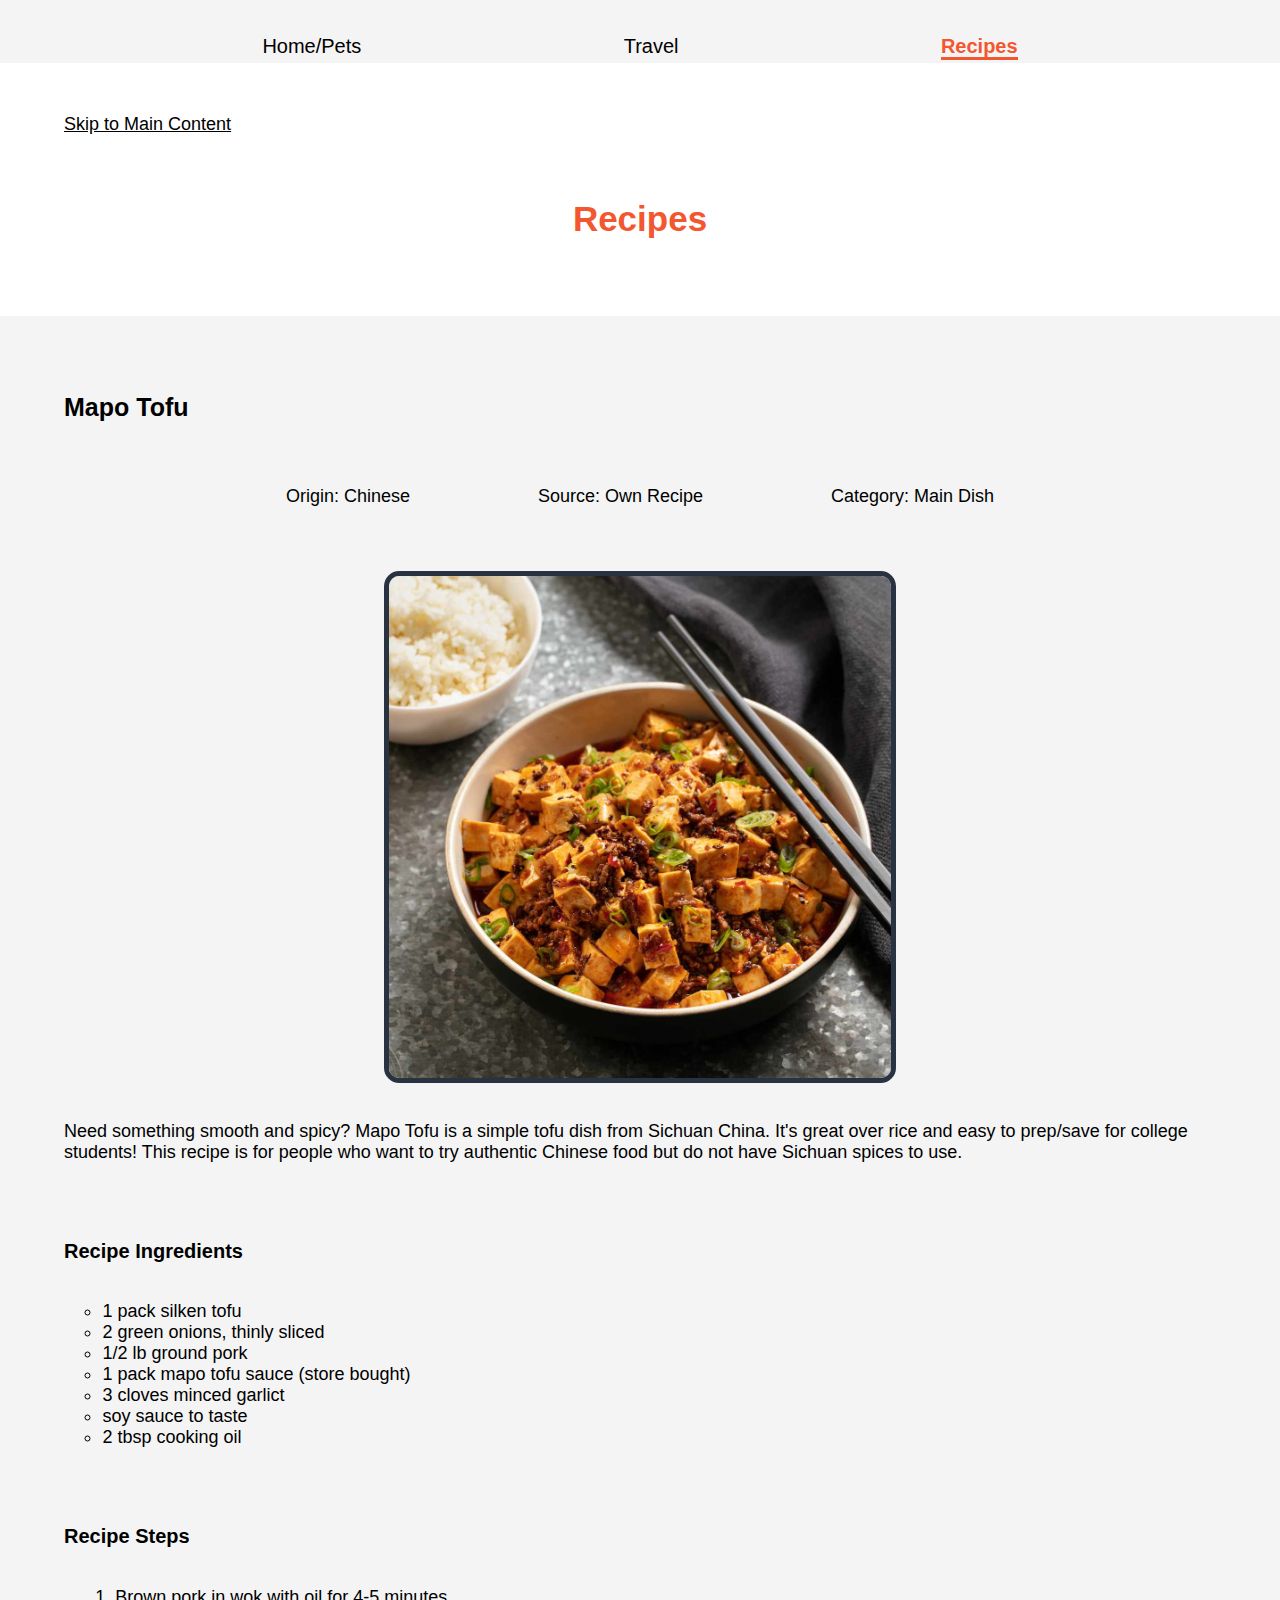
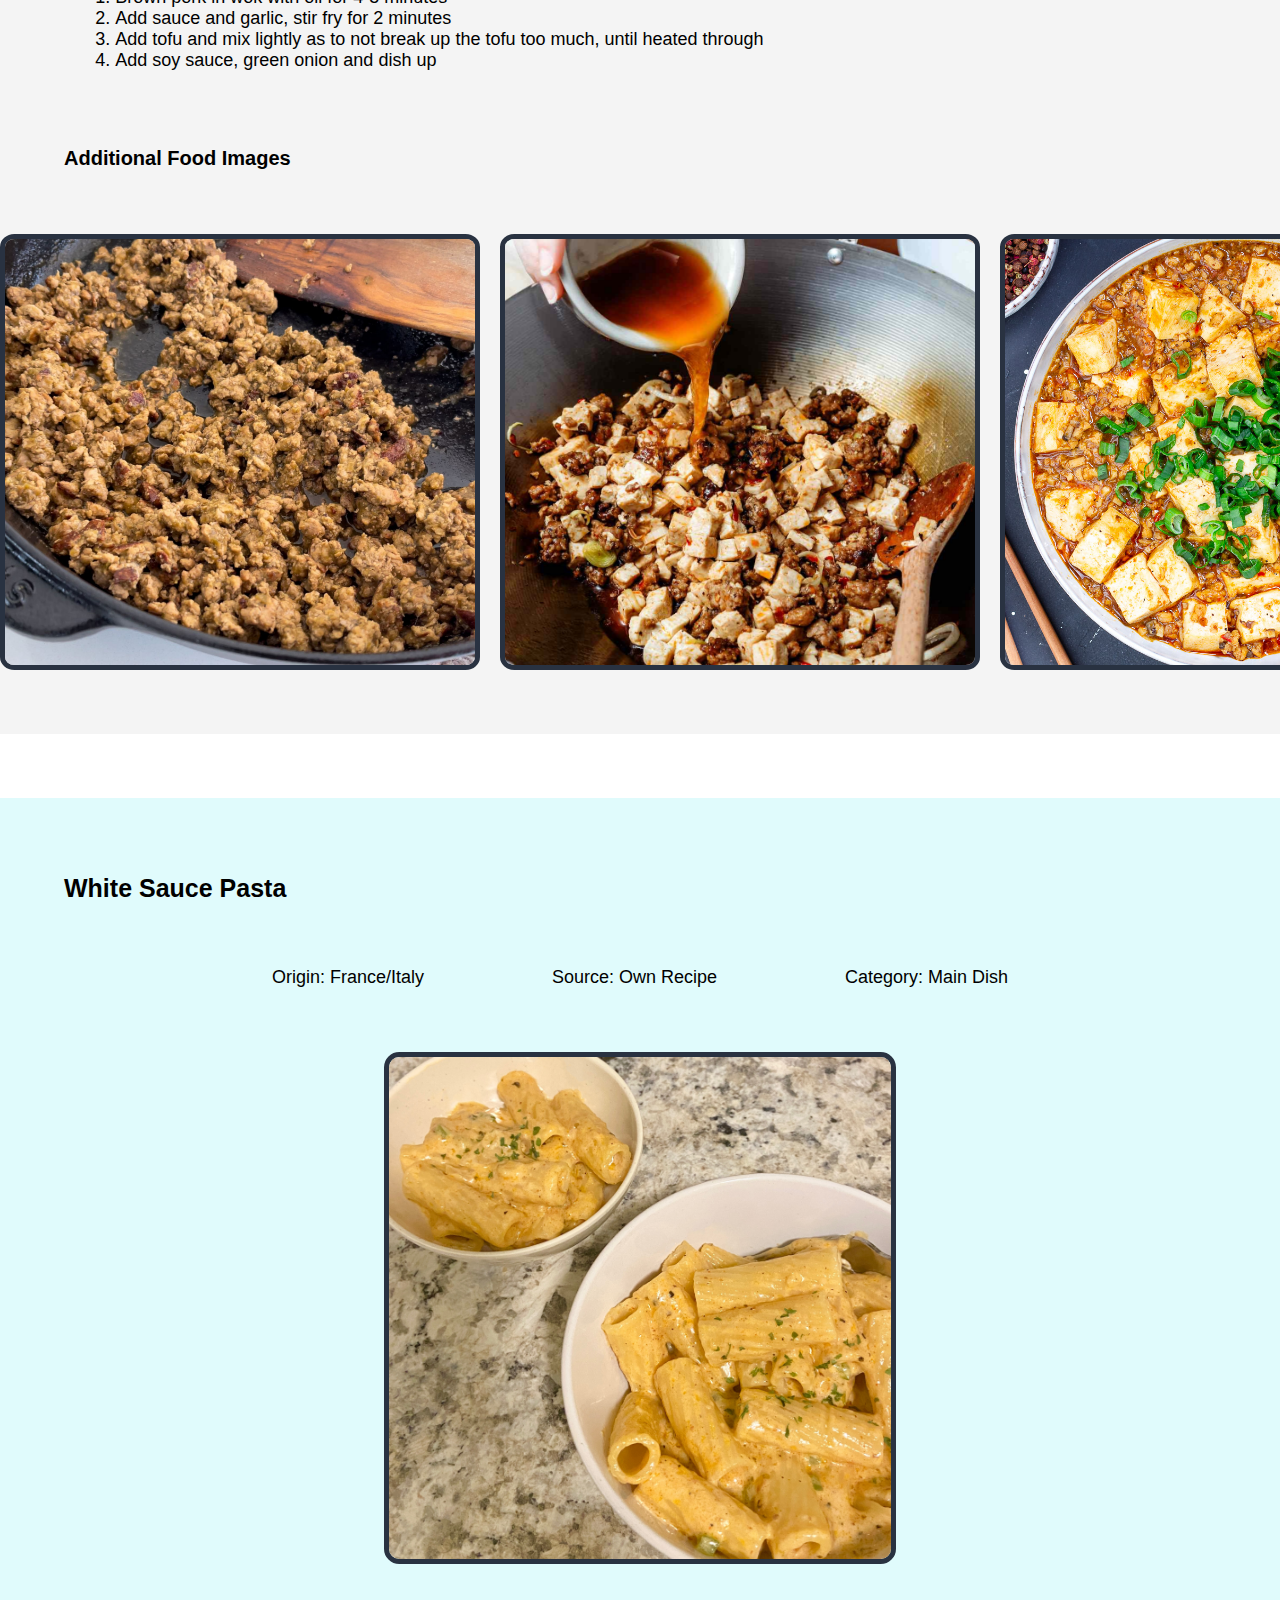
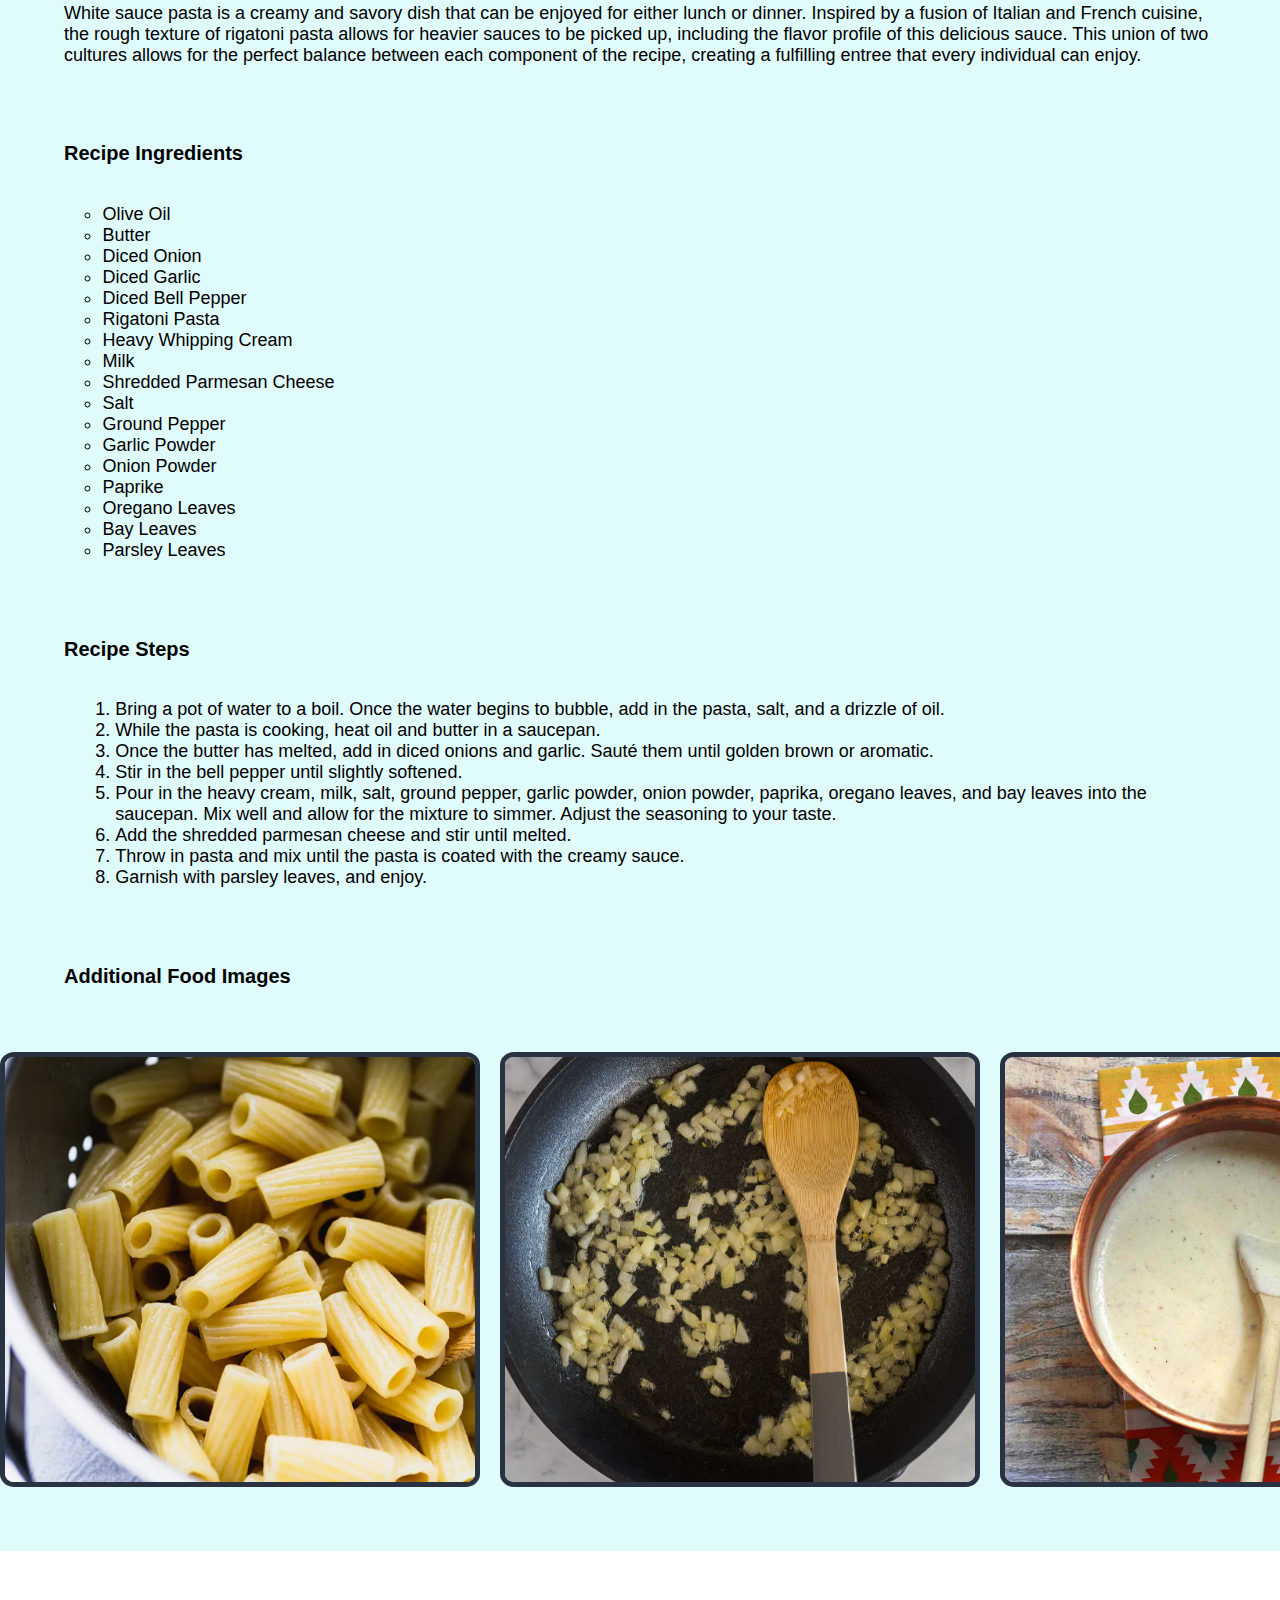
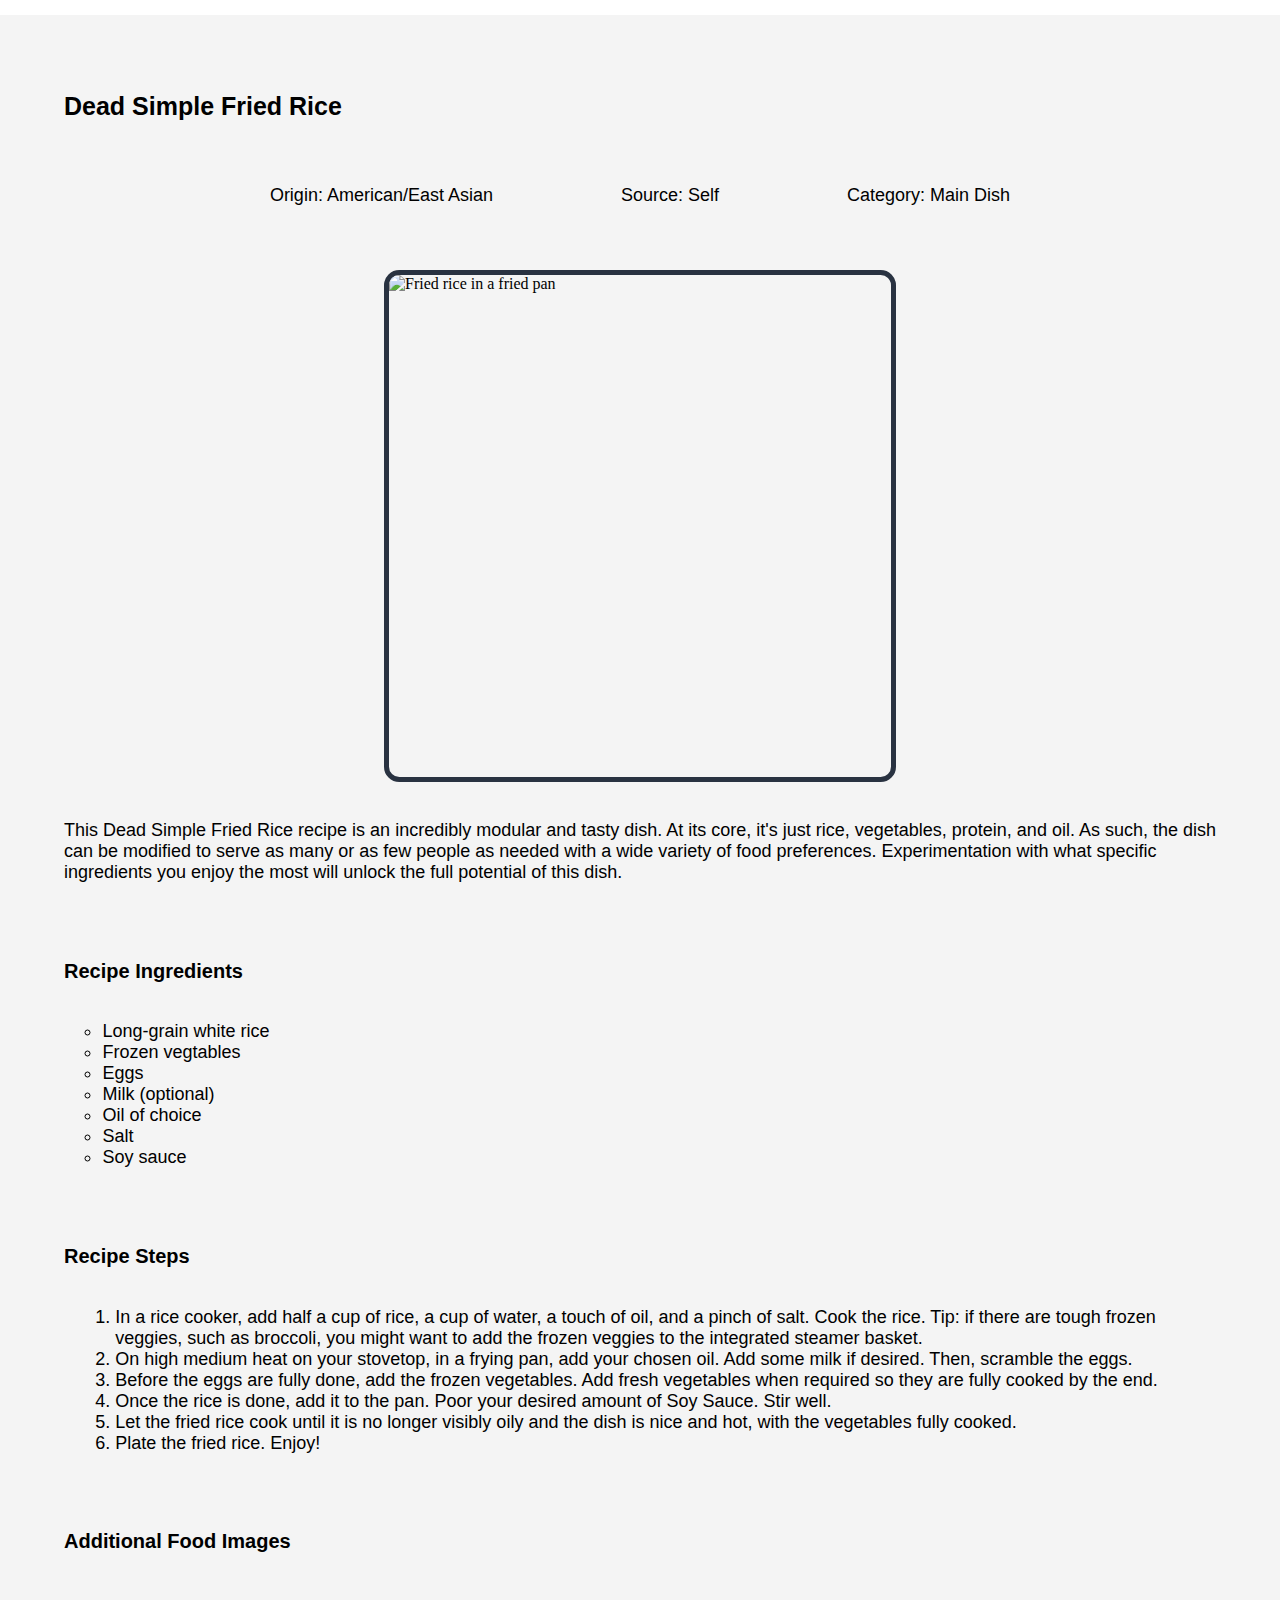
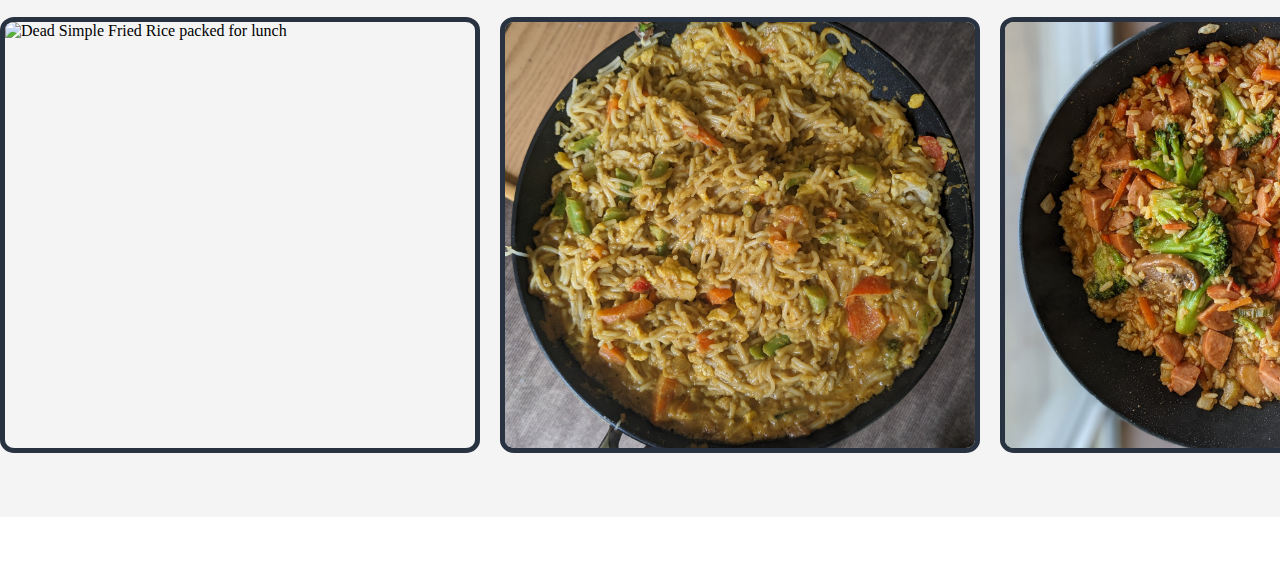
==== recipes.html @ ea7640ab "Add files via upload" ====
<!DOCTYPE html>
<html lang="en">
<head>
    <meta charset="UTF-8">
    <meta name="viewport" content="width=device-width, initial-scale=1.0">
    <link rel="stylesheet" type="text/css" href="css/reset.css">
    <link rel="stylesheet" type="text/css" href="css/style.css">
    <title>Recipes</title>
</head>

<body>
    <nav>
        <ul class="navigation">
            <li><a href="index.html">Home/Pets</a></li>
            <li><a href="travel.html">Travel</a></li>
            <li><a href="recipes.html" id="current">Recipes</a></li>
        </ul>
    </nav>

    <a href = "#main" id = "skip"> Skip to Main Content</a>

    <header>
        <h1>Recipes</h1> 
    </header>
    
    <main id = "main">
        <div class="greybackground">
            <h2>Mapo Tofu</h2>

            <div class="basicinfo">
                <span>Origin: Chinese</span>
                <span>Source: Own Recipe</span>
                <span>Category: Main Dish</span>
            </div>

            <img class="thumbnail" src="images/mapo_tofu.jpg" alt = "A bowl of rice next to a bowl of mapo tofu">
            <p>Need something smooth and spicy? Mapo Tofu is a simple tofu dish from Sichuan China. It's great over rice and easy to prep/save for college students! This recipe is for people who want to try authentic Chinese food but do not have Sichuan spices to use.</p>
            <h3>Recipe Ingredients</h3>
            <ul class="ingredientlists">
                <li>1 pack silken tofu</li>
                <li>2 green onions, thinly sliced</li>
                <li>1/2 lb ground pork</li>
                <li>1 pack mapo tofu sauce (store bought)</li>
                <li>3 cloves minced garlict</li>
                <li>soy sauce to taste</li>
                <li>2 tbsp cooking oil</li>
            </ul>

            <h3>Recipe Steps</h3> 
            <ol>
                <li>Brown pork in wok with oil for 4-5 minutes</li>
                <li>Add sauce and garlic, stir fry for 2 minutes</li>
                <li>Add tofu and mix lightly as to not break up the tofu too much, until heated through</li>
                <li>Add soy sauce, green onion and dish up</li>
            </ol>

            <h3>Additional Food Images</h3>
            <div class="foodgallery">
                <img src="images/ground_pork.jpeg" alt="Browning ground pork in wok">
                <img src="images/add_tofu.jpeg" alt="Adding tofu and sauce to the wok">
                <img src="images/finished_mapo_tofu.jpg" alt="Mapo tofu with green onion">
            </div>
            <!-- Karen Koo and Patrick Zhu -->
        </div>

        <div class="bluebackground">
            <h2>White Sauce Pasta</h2>

            <div class="basicinfo">
                <span>Origin: France/Italy</span>
                <span>Source: Own Recipe</span>
                <span>Category: Main Dish</span>
            </div>

            <img class="thumbnail" src="images/White_Sauce_Pasta.JPG" alt = "Two bowls of white sauce pasta">
            <p>White sauce pasta is a creamy and savory dish that can be enjoyed for either lunch or dinner. Inspired by a fusion of Italian and French cuisine, the rough texture of rigatoni pasta allows for heavier sauces to be picked up, including the flavor profile of this delicious sauce. This union of two cultures allows for the perfect balance between each component of the recipe, creating a fulfilling entree that every individual can enjoy.</p>
            <h3>Recipe Ingredients</h3>
            <ul class="ingredientlists">
                <li>Olive Oil</li>
                <li>Butter</li>
                <li>Diced Onion</li>
                <li>Diced Garlic</li>
                <li>Diced Bell Pepper</li>
                <li>Rigatoni Pasta</li>
                <li>Heavy Whipping Cream</li>
                <li>Milk</li>
                <li>Shredded Parmesan Cheese</li>
                <li>Salt</li>
                <li>Ground Pepper</li>
                <li>Garlic Powder</li>
                <li>Onion Powder</li>
                <li>Paprike</li>
                <li>Oregano Leaves</li>
                <li>Bay Leaves</li>
                <li>Parsley Leaves</li>
            </ul>

            <h3>Recipe Steps</h3> 
            <ol>
                <li>Bring a pot of water to a boil. Once the water begins to bubble, add in the pasta, salt, and a drizzle of oil.</li>
                <li>While the pasta is cooking, heat oil and butter in a saucepan.</li>
                <li>Once the butter has melted, add in diced onions and garlic. Sauté them until golden brown or aromatic.</li>
                <li>Stir in the bell pepper until slightly softened.</li>
                <li>Pour in the heavy cream, milk, salt, ground pepper, garlic powder, onion powder, paprika, oregano leaves, and bay leaves into the saucepan. Mix well and allow for the mixture to simmer. Adjust the seasoning to your taste.</li>
                <li>Add the shredded parmesan cheese and stir until melted.</li>
                <li>Throw in pasta and mix until the pasta is coated with the creamy sauce.</li>
                <li>Garnish with parsley leaves, and enjoy.</li>
            </ol>

            <h3>Additional Food Images</h3>
            <div class="foodgallery">
                <img src="images/BoiledRigatoniPasta.jpg" alt="Browning ground pork in wok">
                <img src="images/SauteedOnions.jpeg" alt="Sauteed Onions in a Pan">
                <img src="images/WhiteSauce.jpeg" alt="White Sauce in a Pan">
            </div>
            <!-- Lina Lin -->
        </div>

        <div class="greybackground">
            <h2>Dead Simple Fried Rice</h2>

            <div class="basicinfo">
                <span>Origin: American/East Asian</span>
                <span>Source: Self</span>
                <span>Category: Main Dish</span>
            </div>

            <img class="thumbnail" src="images/dead-simple-fried-rice-primary.jpg" alt = "Fried rice in a fried pan">
            <p>This Dead Simple Fried Rice recipe is an incredibly modular and tasty dish. At its core, it's just rice, vegetables, protein, and oil. As such, the dish can be modified to serve as many or as few people as needed with a wide variety of food preferences. Experimentation with what specific ingredients you enjoy the most will unlock the full potential of this dish.</p>
            <h3>Recipe Ingredients</h3>
            <ul class="ingredientlists">
                <li>Long-grain white rice</li>
                <li>Frozen vegtables</li>
                <li>Eggs</li>
                <li>Milk (optional)</li>
                <li>Oil of choice</li>
                <li>Salt</li>
                <li>Soy sauce</li>
            </ul>

            <h3>Recipe Steps</h3> 
            <ol>
                <li>In a rice cooker, add half a cup of rice, a cup of water, a touch of oil, and a pinch of salt. Cook the rice. Tip: if there are tough frozen veggies, such as broccoli, you might want to add the frozen veggies to the integrated steamer basket.</li>
                <li>On high medium heat on your stovetop, in a frying pan, add your chosen oil. Add some milk if desired. Then, scramble the eggs.</li>
                <li>Before the eggs are fully done, add the frozen vegetables. Add fresh vegetables when required so they are fully cooked by the end.</li>
                <li>Once the rice is done, add it to the pan. Poor your desired amount of Soy Sauce. Stir well.</li>
                <li>Let the fried rice cook until it is no longer visibly oily and the dish is nice and hot, with the vegetables fully cooked.</li>
                <li>Plate the fried rice. Enjoy!</li>
            </ol>

            <h3>Additional Food Images</h3>
            <div class="foodgallery">
                <img src="images/dead-simple-fried-rice-1.jpg" alt="Dead Simple Fried Rice packed for lunch">
                <img src="images/dead-simple-fried-rice-2.jpg" alt="Another photo of the Dead Simple Fried Rice in a frying pan">
                <img src="images/dead-simple-fried-rice-3.jpg" alt="An additional photo of the Dead Simple Fried Rice in a frying pan">
            </div>
            <!-- Tristan Goodell -->
        </div>
    </main>
</body>
</html>
---- css/style.css ----
.navigation {
    display: grid;
    grid-template-columns: auto auto auto;
    justify-content: space-evenly;
    text-align: center;
    padding-top: 35px;
    padding-bottom: 5px;
    font-size: 20px;
    font-family: Helvetica, Arial;
    background-color:#f4f4f4;
}

#current {
    font-weight: bold;
    color: #f25730;
    border-bottom: solid 3px #f25730;
}

h1 {
    color: #f25730;
    font-size: 35px;
    font-family: Helvetica, Arial;
    text-align: center;
    font-weight: bolder;
    padding: 5% 5% 1% 5%;
}

h2 {
    font-size: 25px;
    font-family: Helvetica, Arial;
    padding: 6% 5% 3% 5%;
    font-weight: bold;
}

h3 {
    font-size: 20px;
    font-family: Helvetica, Arial;
    padding: 6% 5% 3% 5%;
    font-weight: bold;
}

p {
    font-size: 18px;
    font-family: Helvetica, Arial;
    padding: 3% 5% 0 5%;
}

span {
    font-size: 18px;
    font-family: Helvetica, Arial;
    padding: 2% 5% 5% 5%;
}

.lists {
    list-style-type: circle;
    font-size: 18px;
    font-family: Helvetica, Arial;
    padding: 0 5% 5% 8%;
}

.ingredientlists {
    list-style-type: circle;
    font-size: 18px;
    font-family: Helvetica, Arial;
    padding: 0 5% 0 8%;
}

ol {
    list-style-type: decimal;
    font-size: 18px;
    font-family: Helvetica, Arial;
    padding: 0 5% 0 9%;
}

.basicinfo {
    display: flex;
    justify-content: center;
}

@keyframes carousal {
    0% {
      transform: translateX(0%);
    }
    100% {
      transform: translateX(-75%);
    }
}

.gallery img, .foodgallery img {
    flex: 0 0 25%;
    overflow: hidden;
    object-fit: cover;
    border: solid 5px #293241;
    border-radius: 3%;
}

.greybackground {
    background-color: #f4f4f4;
    margin: 5% 0;
}

.bluebackground {
    background-color: #e0fbfc;
    margin: 5% 0;
}

figcaption {
    font-size: 16px;
    font-family: Helvetica, Arial;
    padding: 3% 5% 5% 5%;
    text-align: center;
}

.gallery {
    display: flex;
    width: 150%;
    aspect-ratio: 100/23;
    gap: 20px;
    animation: carousal 10s linear infinite;
}

.foodgallery {
    display: flex;
    margin: 2% 0;
    width: 150%;
    aspect-ratio: 100/26;
    gap: 20px;
    animation: carousal 10s linear infinite;
    padding-bottom: 5%;
}

.thumbnail {
    display: block;
    margin: 0 auto;
    width: 40%;
    aspect-ratio: 1;
    object-fit: cover;
    border: solid 5px #293241;
    border-radius: 3%;
}

.travelgif {
    display: block;
    margin: 0 auto 3% auto;
    width: 40%;
    aspect-ratio: 1;
    object-fit: cover;
    border: solid 5px #293241;
    border-radius: 3%;
}


@media only screen and (max-width: 599px) {

    #skip {
        display: none;
    }

    .travelgallery {
        padding: 2% 5%;
        width: 80%;
        aspect-ratio: 1.1;
        margin: 0 auto;
        animation: none;
    }

    .travelgallery img {
        display: block;
        margin: 0 auto;
        width: 50%;
        aspect-ratio: 1;
        object-fit: cover;
        border: solid 5px #293241;
        border-radius: 3%;
    }
}

@media only screen and (min-width: 600px) {

    #skip {
        display: block;
        font-size: 18px;
        font-family: Helvetica, Arial;
        text-decoration: underline;
        padding: 4% 5% 0 5%;
    }

    .travelgallery {
        display: grid;
        grid-template-columns: repeat(2, 1fr);
        width: 80%;
        aspect-ratio: 1.1;
        margin: 0 auto;
        gap: 4%;
        padding-bottom: 4%;
    }

    .travelgallery img {
        margin: 0 auto;
        max-width: 100%;
        aspect-ratio: 1;
        object-fit: cover;
        border: solid 5px #293241;
        border-radius: 3%;
    }
}

@media (prefers-reduced-motion: reduce) {
    .travelgif {
        display: none;
    }
    .gallery {
        display: grid;
        grid-template-columns: repeat(2, 1fr);
        width: 80%;
        aspect-ratio: 1.1;
        margin: 0 auto;
        animation: none;
    }

    .foodgallery {
        display: grid;
        grid-template-columns: repeat(2, 1fr);
        width: 80%;
        aspect-ratio: 1.05;
        margin: 0 auto;
        animation: none;
        padding-bottom: 5%;
    }
      
    .gallery img, .foodgallery img {
        width: 100%;
        aspect-ratio: 1;
        border: solid 5px #293241;
        border-radius: 3%;
    }
}
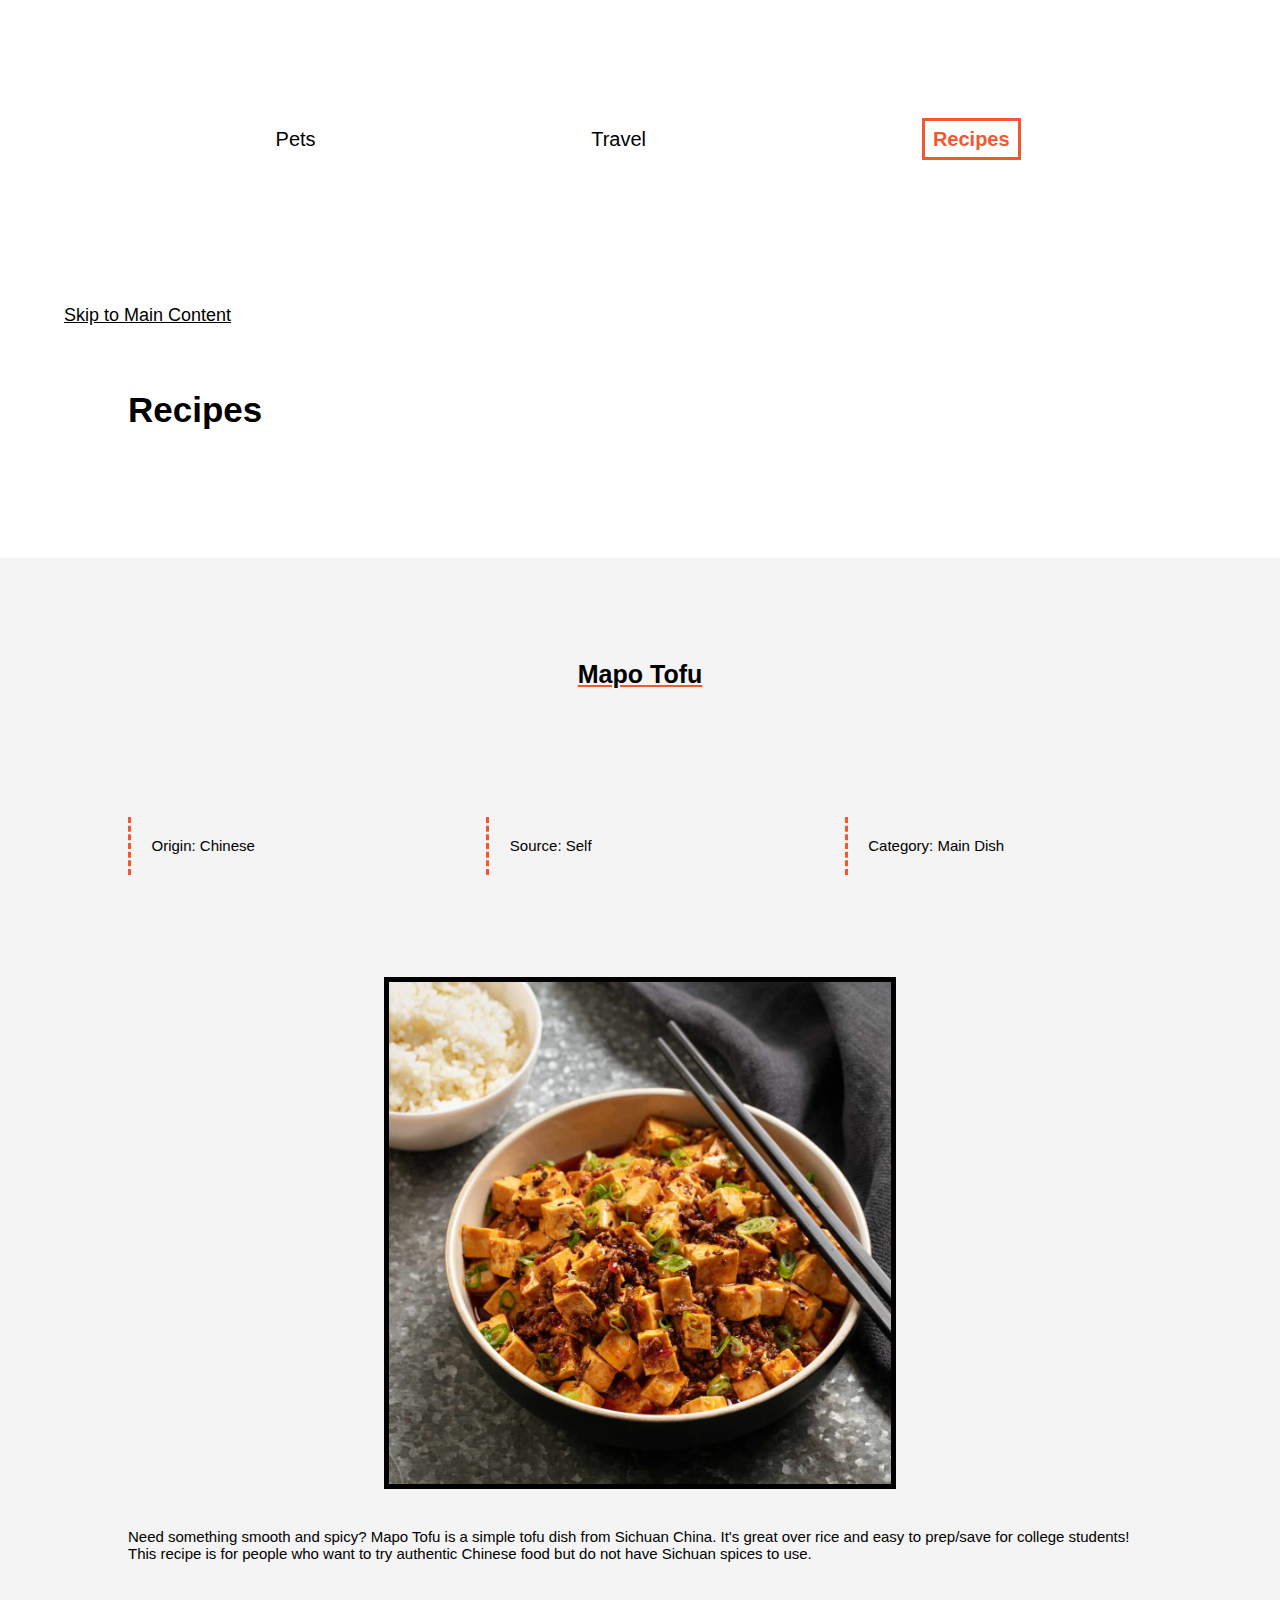
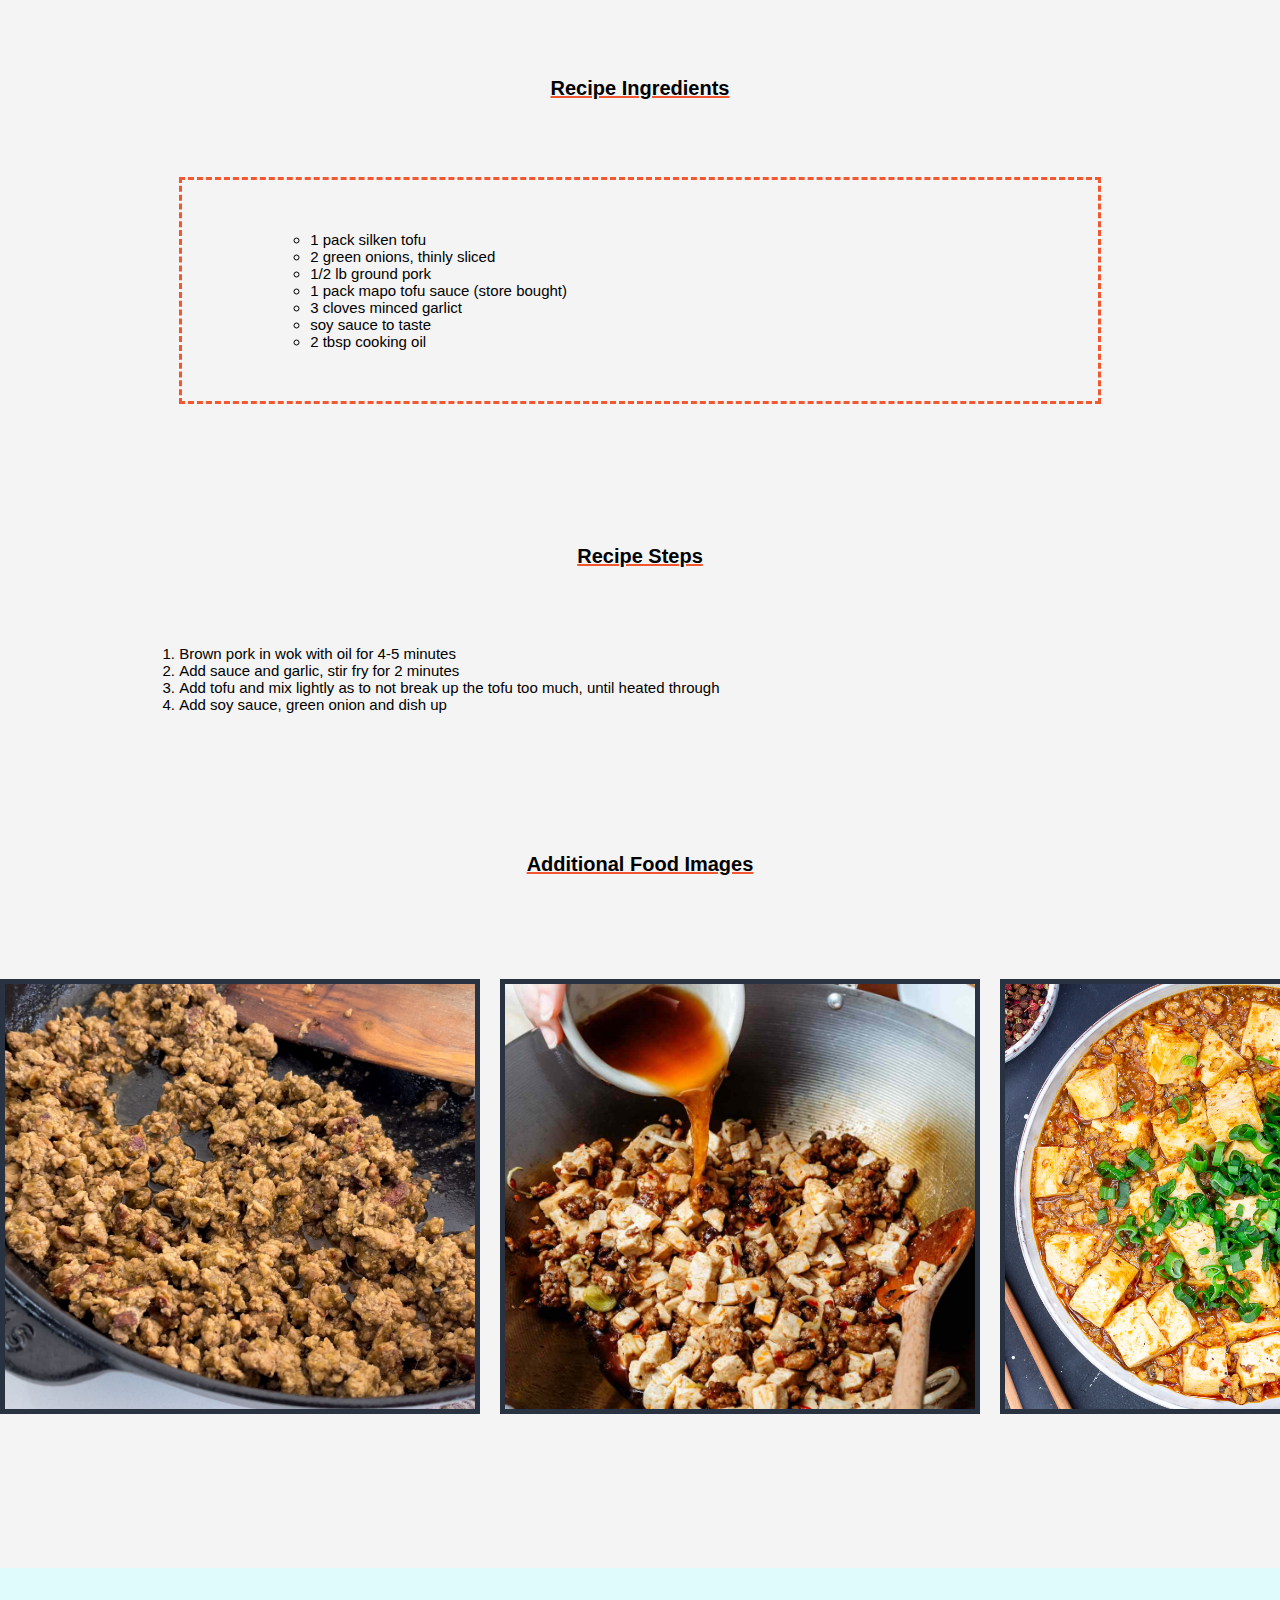
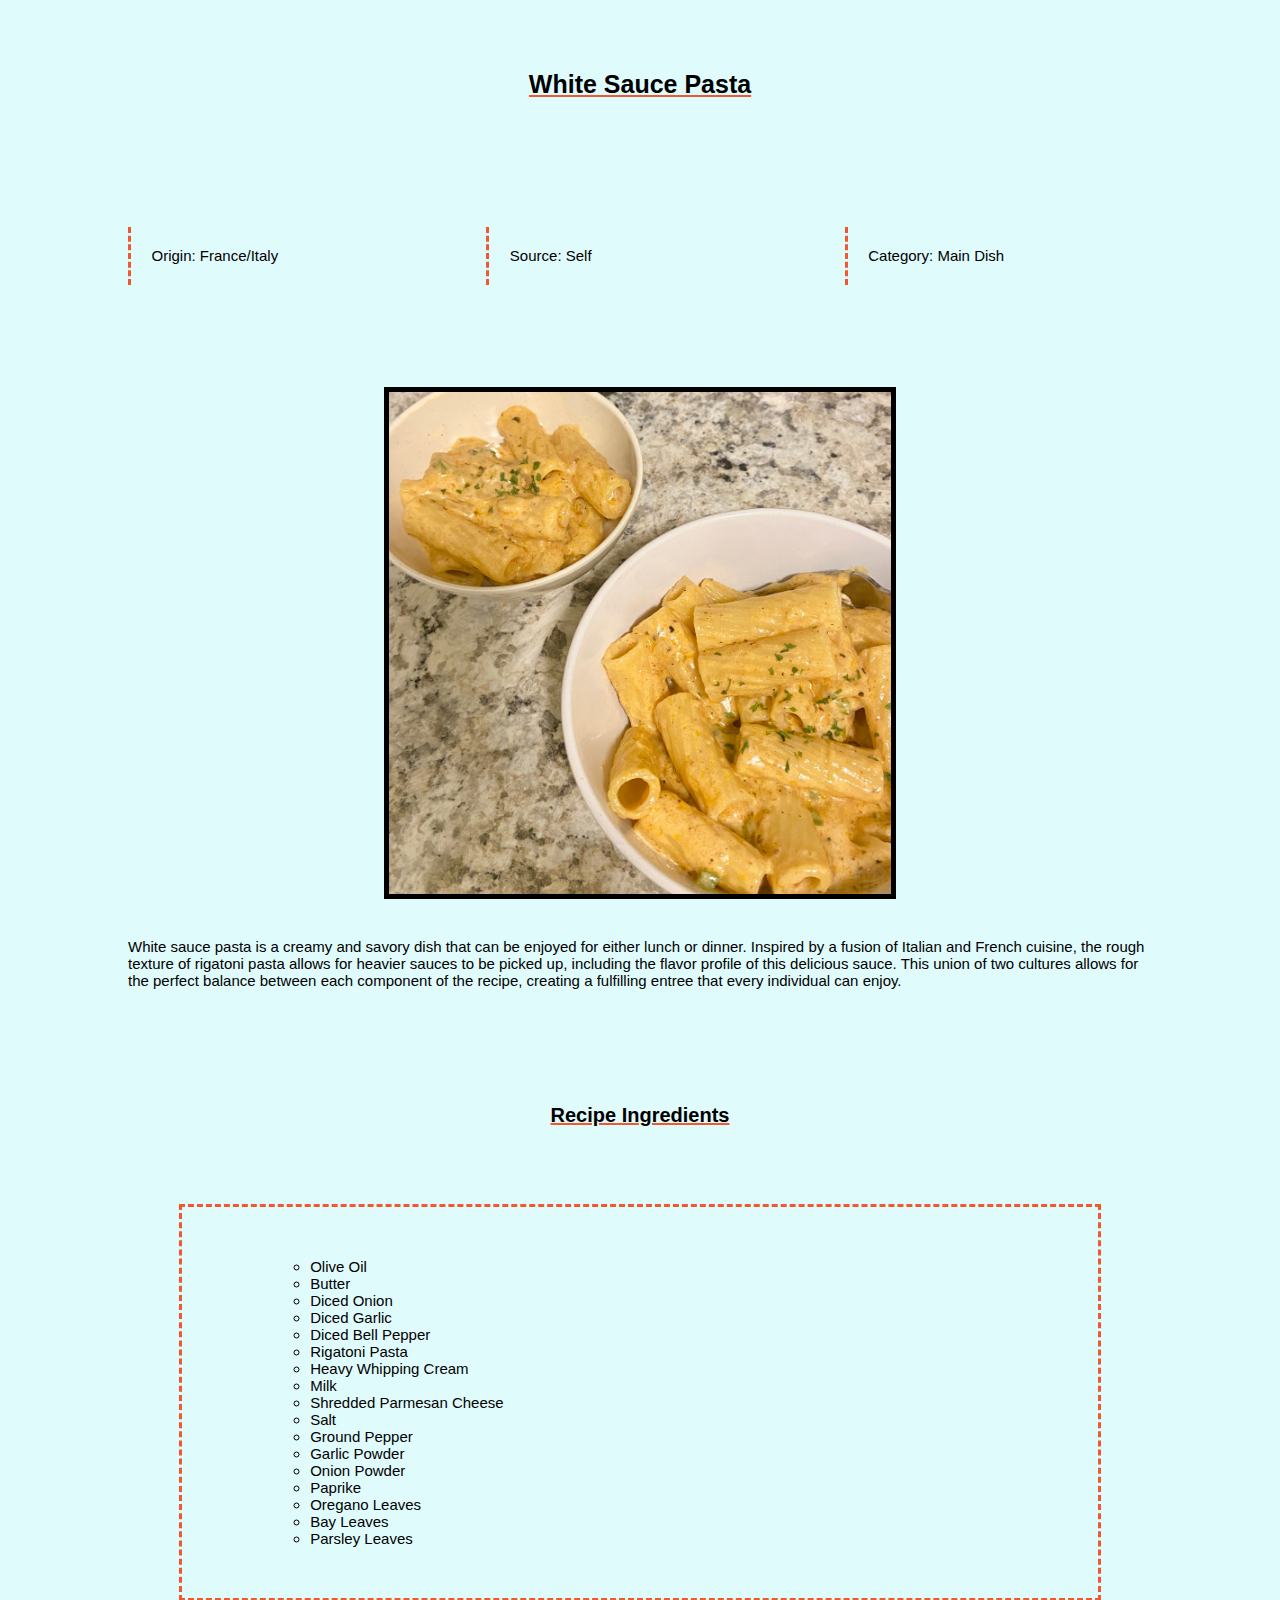
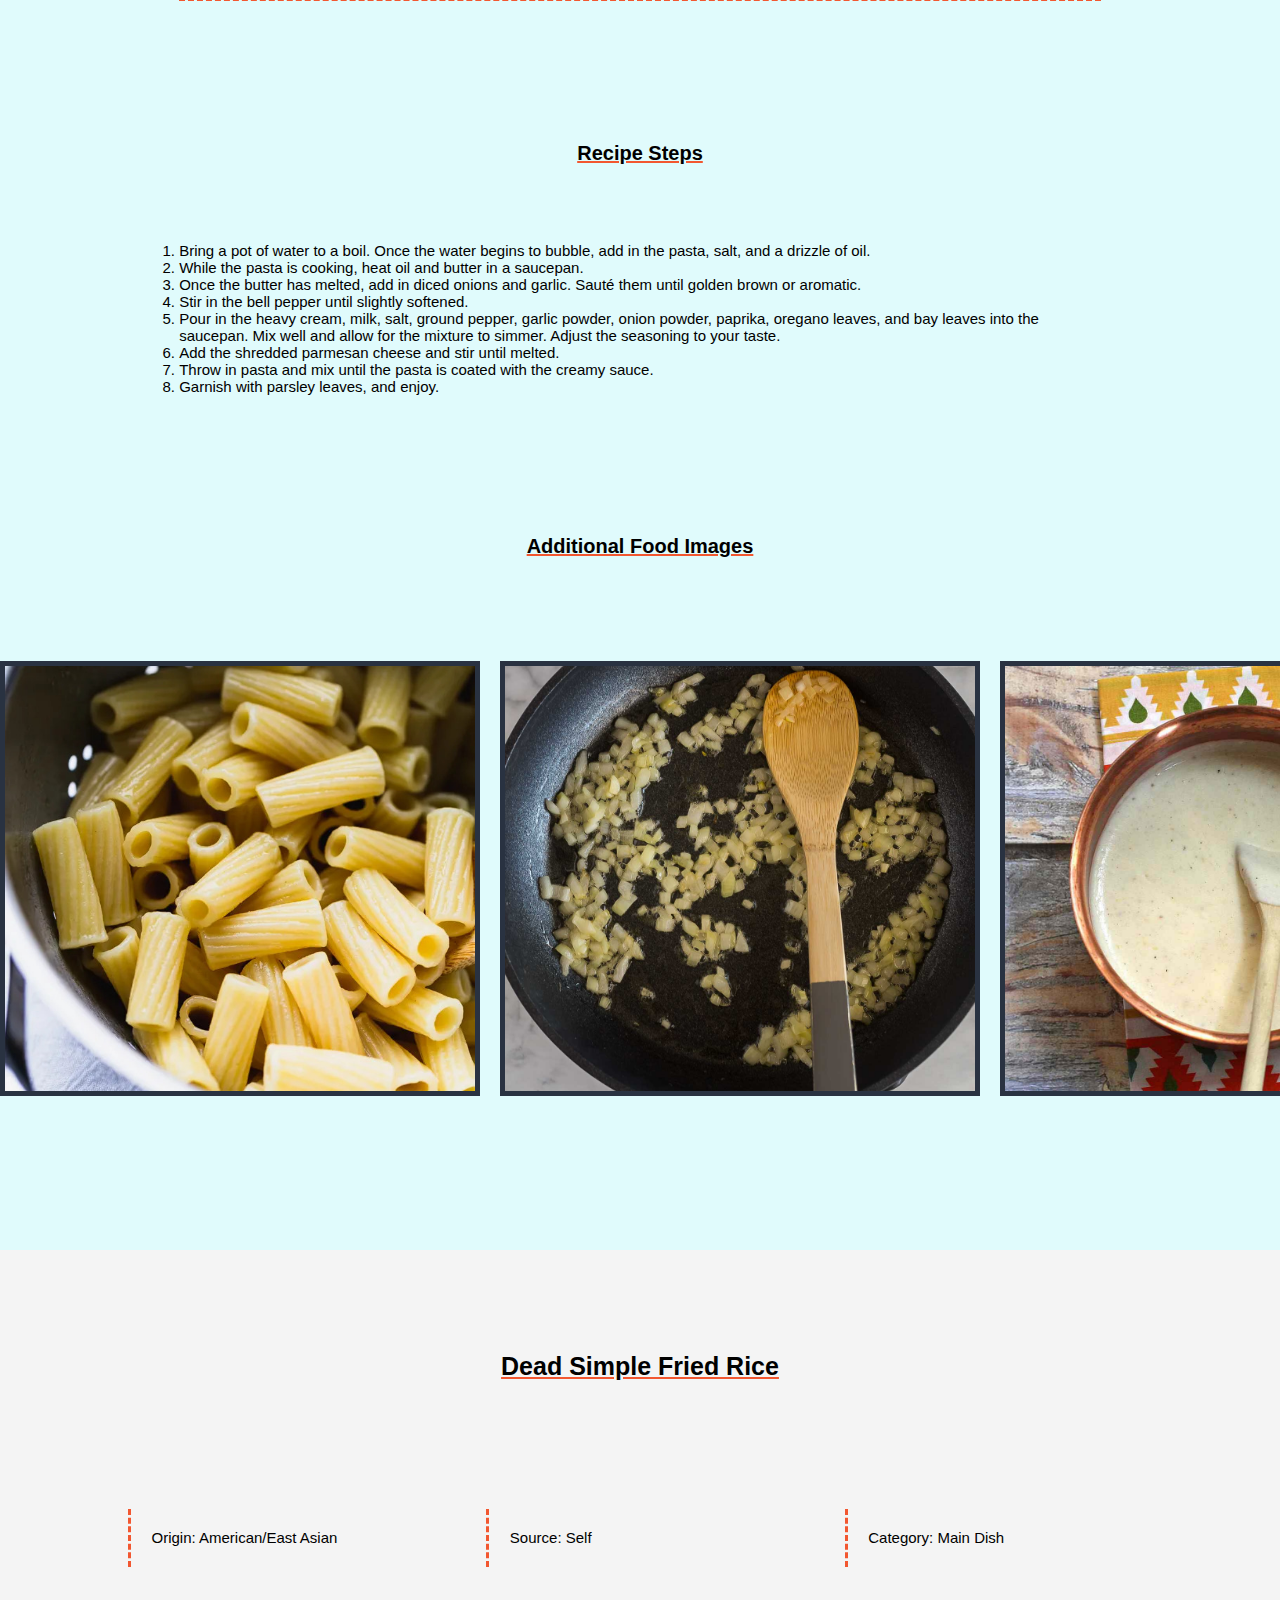
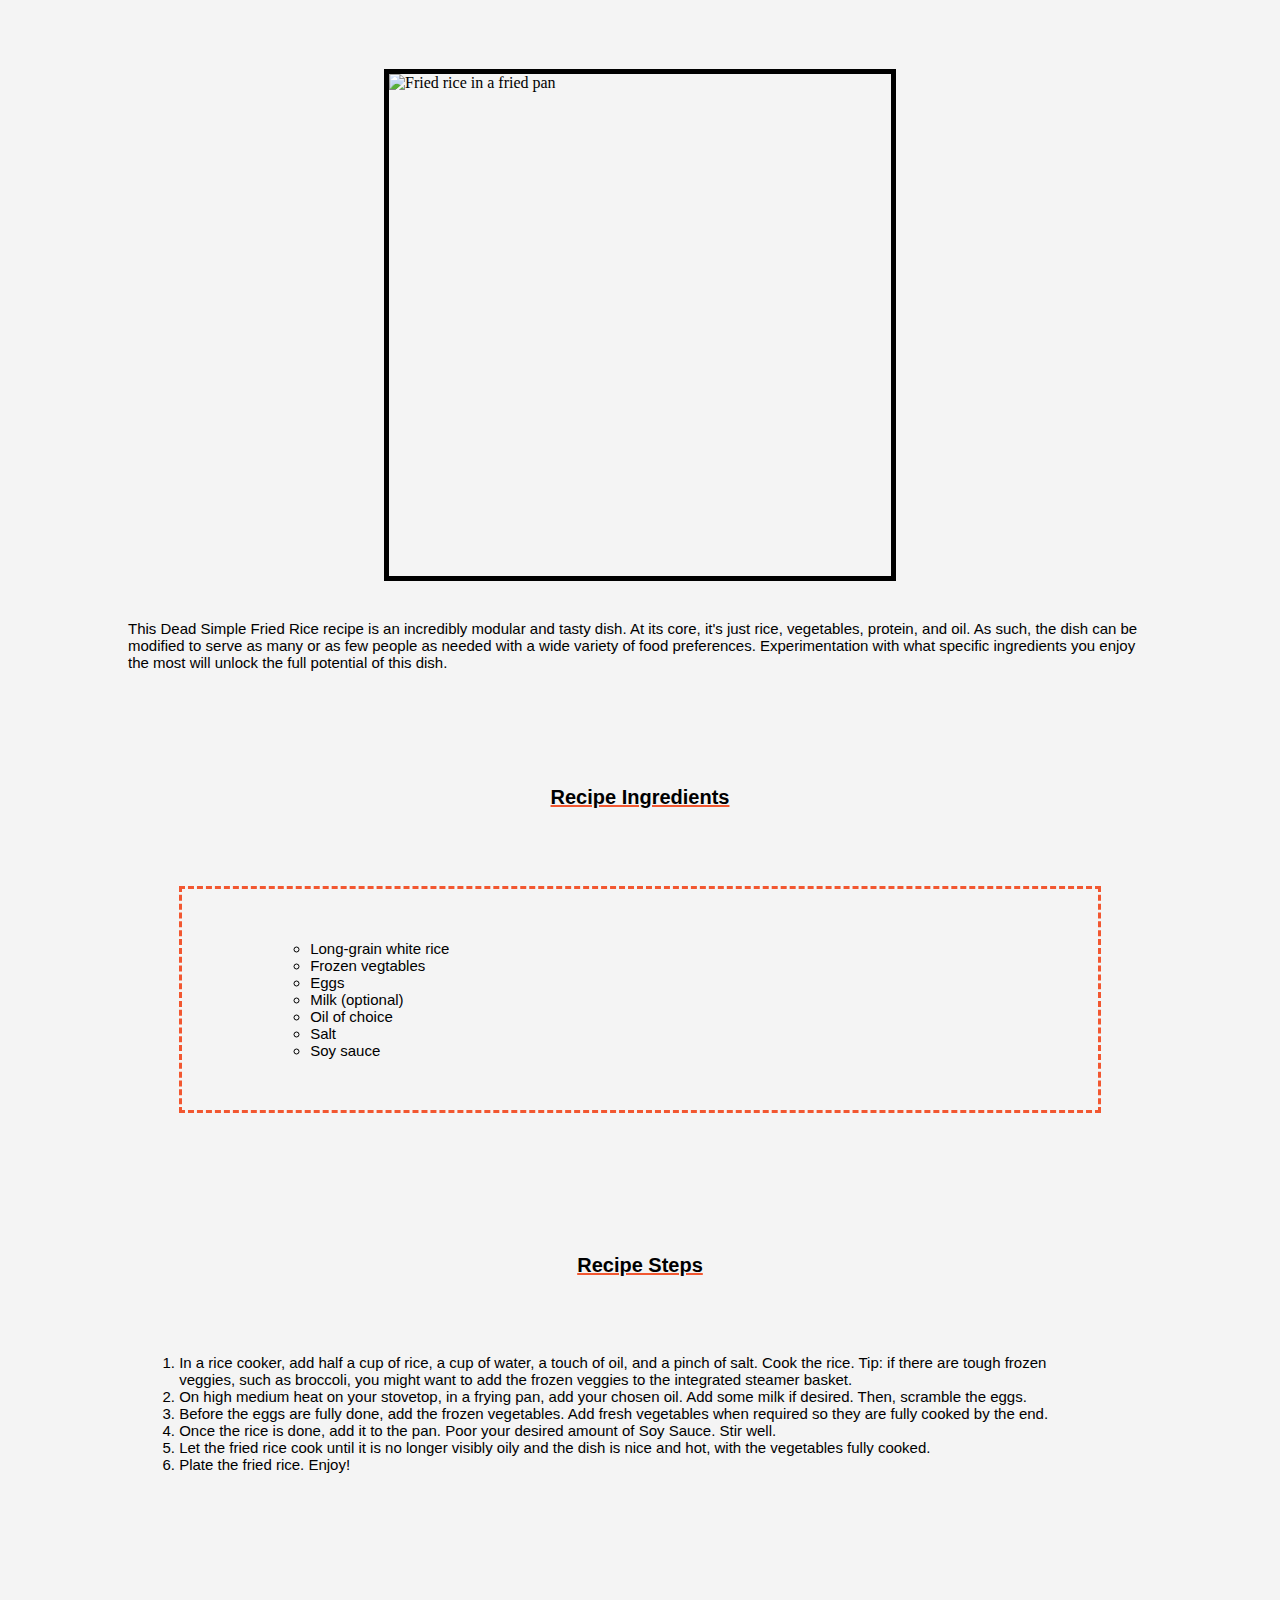
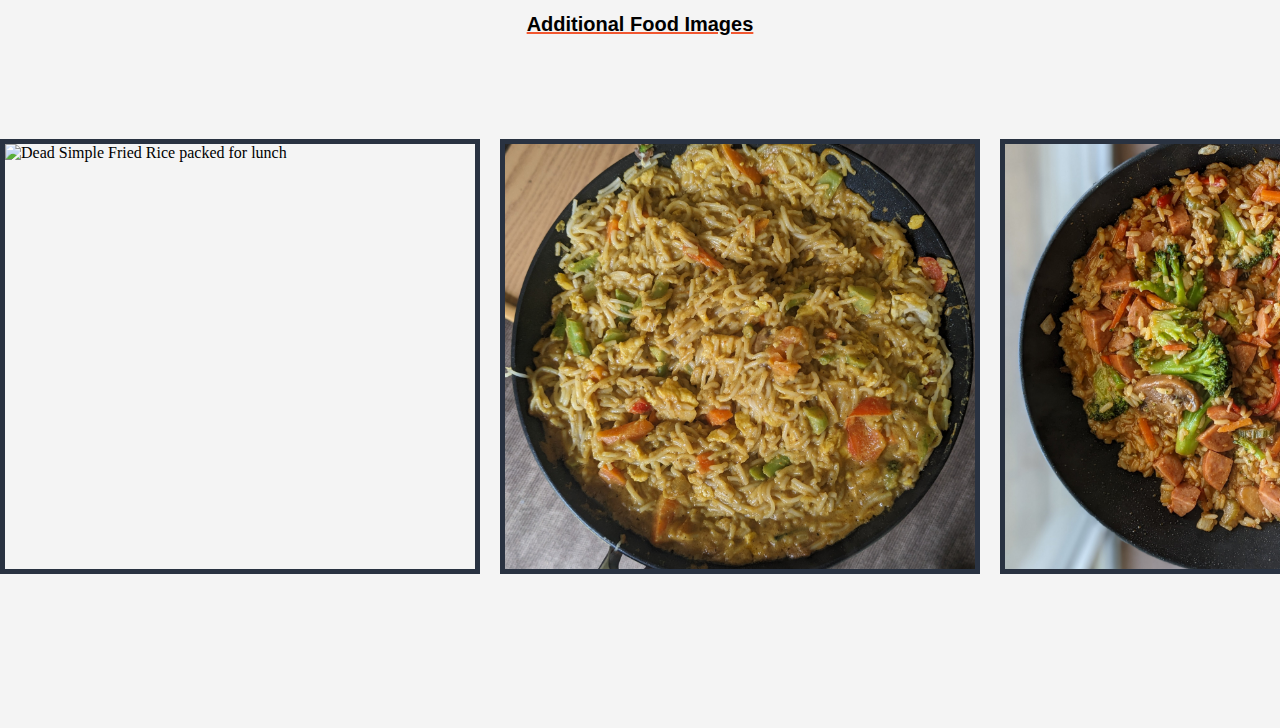
==== commit 4975841a: "Add files via upload" ====
--- a/recipes.html
+++ b/recipes.html
@@ -11,7 +11,7 @@
 <body>
     <nav>
         <ul class="navigation">
-            <li><a href="index.html">Home/Pets</a></li>
+            <li><a href="index.html">Pets</a></li>
             <li><a href="travel.html">Travel</a></li>
             <li><a href="recipes.html" id="current">Recipes</a></li>
         </ul>
@@ -29,7 +29,7 @@
 
             <div class="basicinfo">
                 <span>Origin: Chinese</span>
-                <span>Source: Own Recipe</span>
+                <span>Source: Self</span>
                 <span>Category: Main Dish</span>
             </div>
 
@@ -68,7 +68,7 @@
 
             <div class="basicinfo">
                 <span>Origin: France/Italy</span>
-                <span>Source: Own Recipe</span>
+                <span>Source: Self</span>
                 <span>Category: Main Dish</span>
             </div>
 
--- a/css/style.css
+++ b/css/style.css
@@ -3,79 +3,92 @@
     display: grid;
     grid-template-columns: auto auto auto;
     justify-content: space-evenly;
-    text-align: center;
-    padding-top: 35px;
-    padding-bottom: 5px;
+    padding-top: 10%;
+    padding-bottom: 8%;
     font-size: 20px;
     font-family: Helvetica, Arial;
-    background-color:#f4f4f4;
 }
 
 #current {
     font-weight: bold;
     color: #f25730;
-    border-bottom: solid 3px #f25730;
+    border: solid 3px #f25730;
+    padding: 8% 10%;
 }
 
 h1 {
-    color: #f25730;
+    color: black;
     font-size: 35px;
     font-family: Helvetica, Arial;
-    text-align: center;
     font-weight: bolder;
-    padding: 5% 5% 1% 5%;
+    padding: 5% 10% 10%;
 }
 
 h2 {
     font-size: 25px;
-    font-family: Helvetica, Arial;
-    padding: 6% 5% 3% 5%;
+    text-align: center;
+    font-family: Helvetica, Arial;
+    padding: 8%;
     font-weight: bold;
+    text-decoration: underline;
+    text-decoration-color: #f25730;
 }
 
 h3 {
     font-size: 20px;
-    font-family: Helvetica, Arial;
-    padding: 6% 5% 3% 5%;
+    text-align: center;
+    font-family: Helvetica, Arial;
+    padding: 6%;
     font-weight: bold;
+    text-decoration: underline;
+    text-decoration-color: #f25730;
 }
 
 p {
-    font-size: 18px;
-    font-family: Helvetica, Arial;
-    padding: 3% 5% 0 5%;
+    font-size: 15px;
+    font-family: Helvetica, Arial;
+    padding: 3% 10%;
+}
+
+.basicinfo {
+    display: flex;
+    padding: 2% 10% 8% 10%;
+    gap: 5%;
+    align-items: center;
+    justify-content: space-between;
 }
 
 span {
-    font-size: 18px;
-    font-family: Helvetica, Arial;
-    padding: 2% 5% 5% 5%;
+    flex: 1;
+    font-size: 15px;
+    font-family: Helvetica, Arial;
+    padding: 2%;
+    border-left: dashed 3px #f25730;
+    color: black;
 }
 
 .lists {
     list-style-type: circle;
-    font-size: 18px;
-    font-family: Helvetica, Arial;
-    padding: 0 5% 5% 8%;
-}
+    font-size: 15px;
+    font-family: Helvetica, Arial;
+    margin: 0 14% 5% 14%;
+    padding: 4% 4% 4% 10%;
+    border: dashed 3px #f25730;}
 
 .ingredientlists {
     list-style-type: circle;
-    font-size: 18px;
-    font-family: Helvetica, Arial;
-    padding: 0 5% 0 8%;
+    font-size: 15px;
+    font-family: Helvetica, Arial;
+    margin: 0 14% 5% 14%;
+    padding: 4% 4% 4% 10%;
+    border: dashed 3px #f25730;
 }
 
 ol {
     list-style-type: decimal;
-    font-size: 18px;
-    font-family: Helvetica, Arial;
-    padding: 0 5% 0 9%;
-}
-
-.basicinfo {
-    display: flex;
-    justify-content: center;
+    font-size: 15px;
+    font-family: Helvetica, Arial;
+    padding: 0 14% 5% 14%;
 }
 
 @keyframes carousal {
@@ -92,21 +105,20 @@
     overflow: hidden;
     object-fit: cover;
     border: solid 5px #293241;
-    border-radius: 3%;
 }
 
 .greybackground {
     background-color: #f4f4f4;
-    margin: 5% 0;
+    padding: 0 0 5% 0;
 }
 
 .bluebackground {
     background-color: #e0fbfc;
-    margin: 5% 0;
+    padding: 0 0 5% 0;
 }
 
 figcaption {
-    font-size: 16px;
+    font-size: 14px;
     font-family: Helvetica, Arial;
     padding: 3% 5% 5% 5%;
     text-align: center;
@@ -136,8 +148,7 @@
     width: 40%;
     aspect-ratio: 1;
     object-fit: cover;
-    border: solid 5px #293241;
-    border-radius: 3%;
+    border: solid 5px black;
 }
 
 .travelgif {
@@ -147,11 +158,10 @@
     aspect-ratio: 1;
     object-fit: cover;
     border: solid 5px #293241;
-    border-radius: 3%;
-}
-
-
-@media only screen and (max-width: 599px) {
+}
+
+
+@media only screen and (max-width: 600px) {
 
     #skip {
         display: none;
@@ -172,11 +182,10 @@
         aspect-ratio: 1;
         object-fit: cover;
         border: solid 5px #293241;
-        border-radius: 3%;
-    }
-}
-
-@media only screen and (min-width: 600px) {
+    }
+}
+
+@media only screen and (min-width: 601px) {
 
     #skip {
         display: block;
@@ -202,7 +211,6 @@
         aspect-ratio: 1;
         object-fit: cover;
         border: solid 5px #293241;
-        border-radius: 3%;
     }
 }
 
@@ -233,6 +241,5 @@
         width: 100%;
         aspect-ratio: 1;
         border: solid 5px #293241;
-        border-radius: 3%;
     }
 }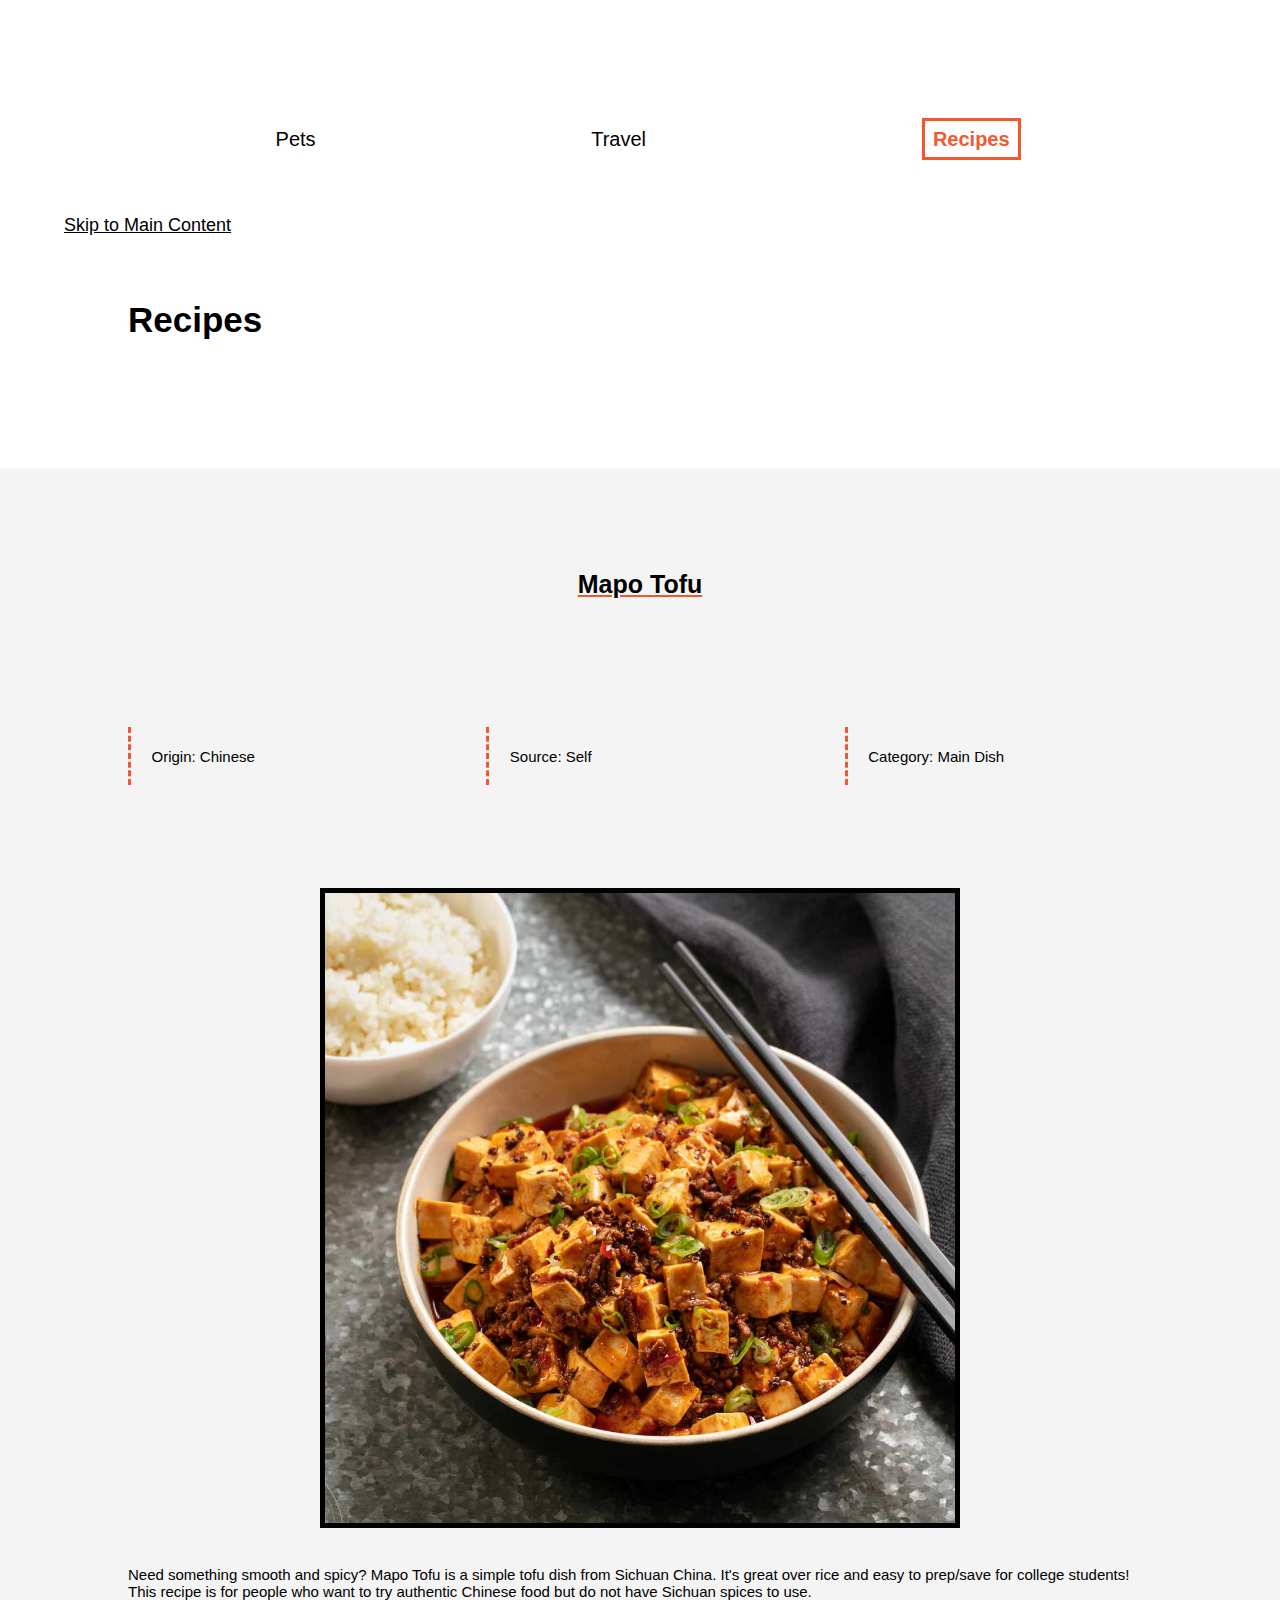
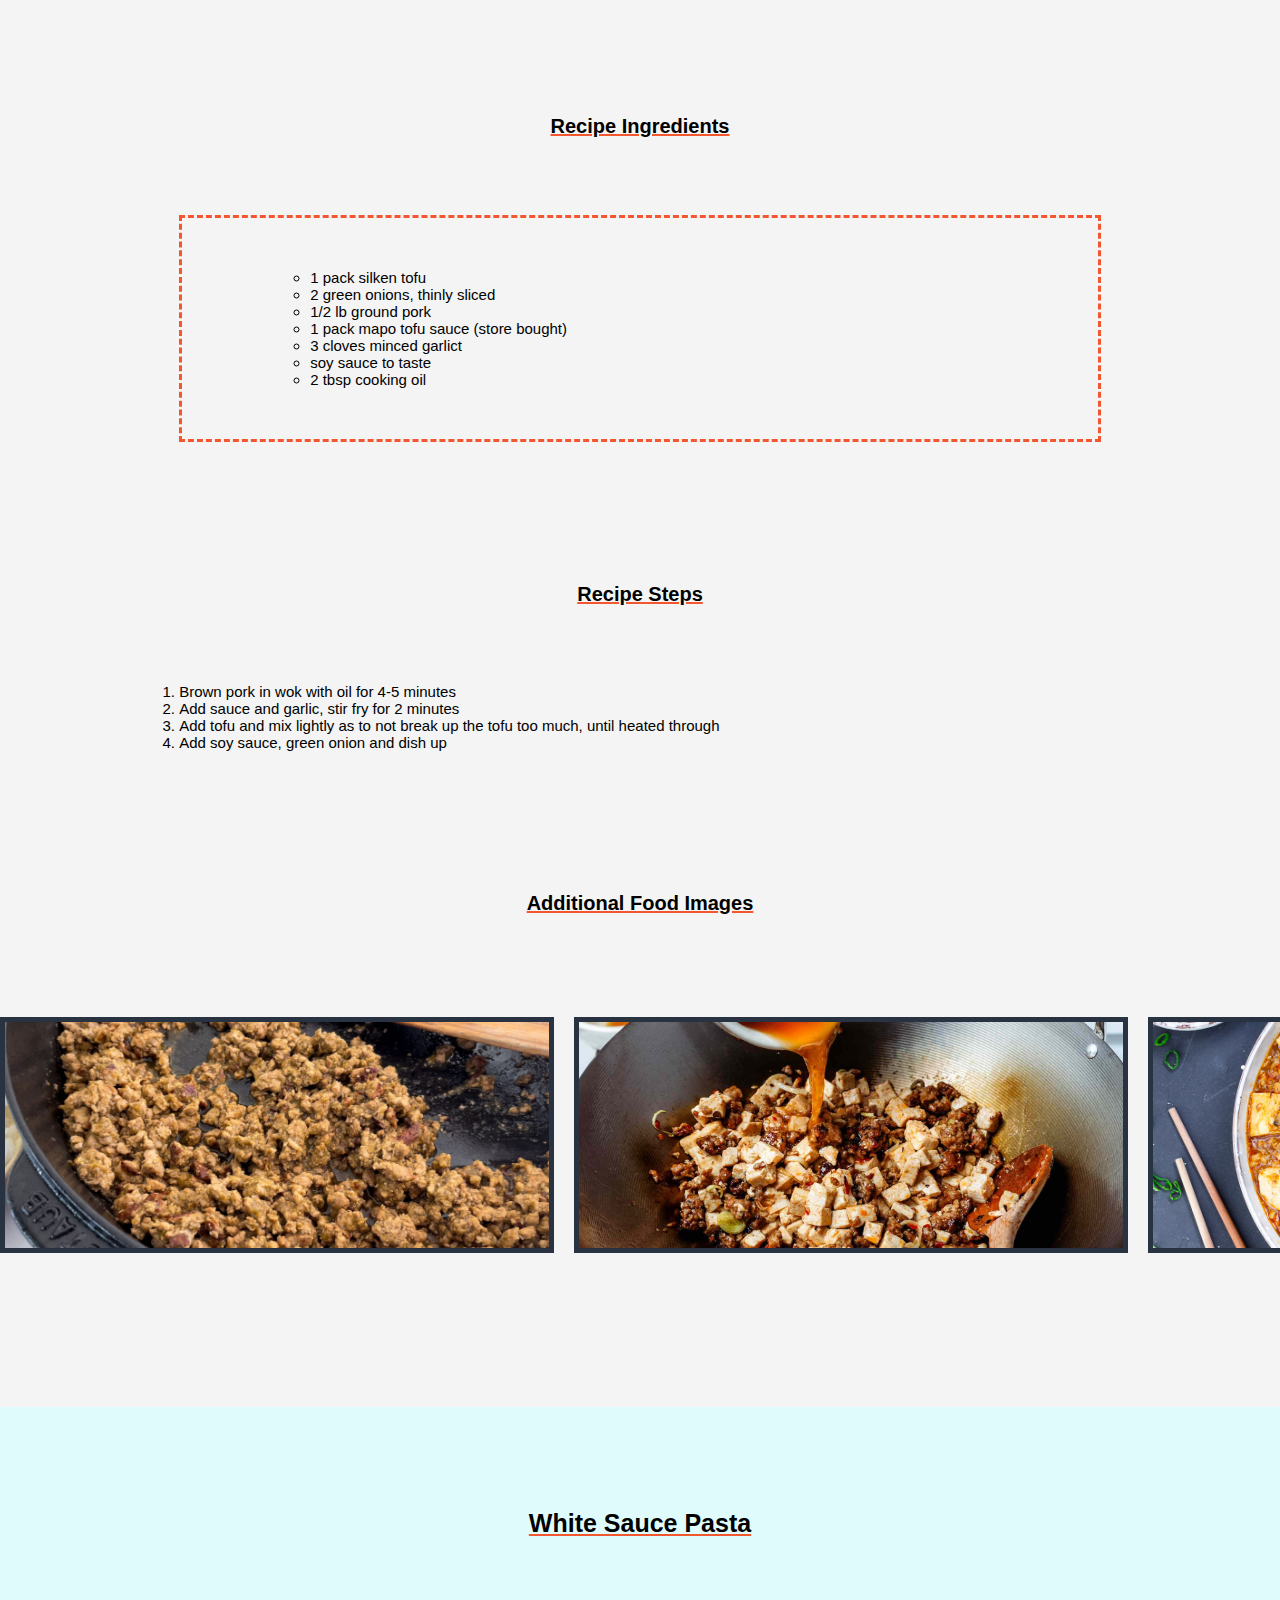
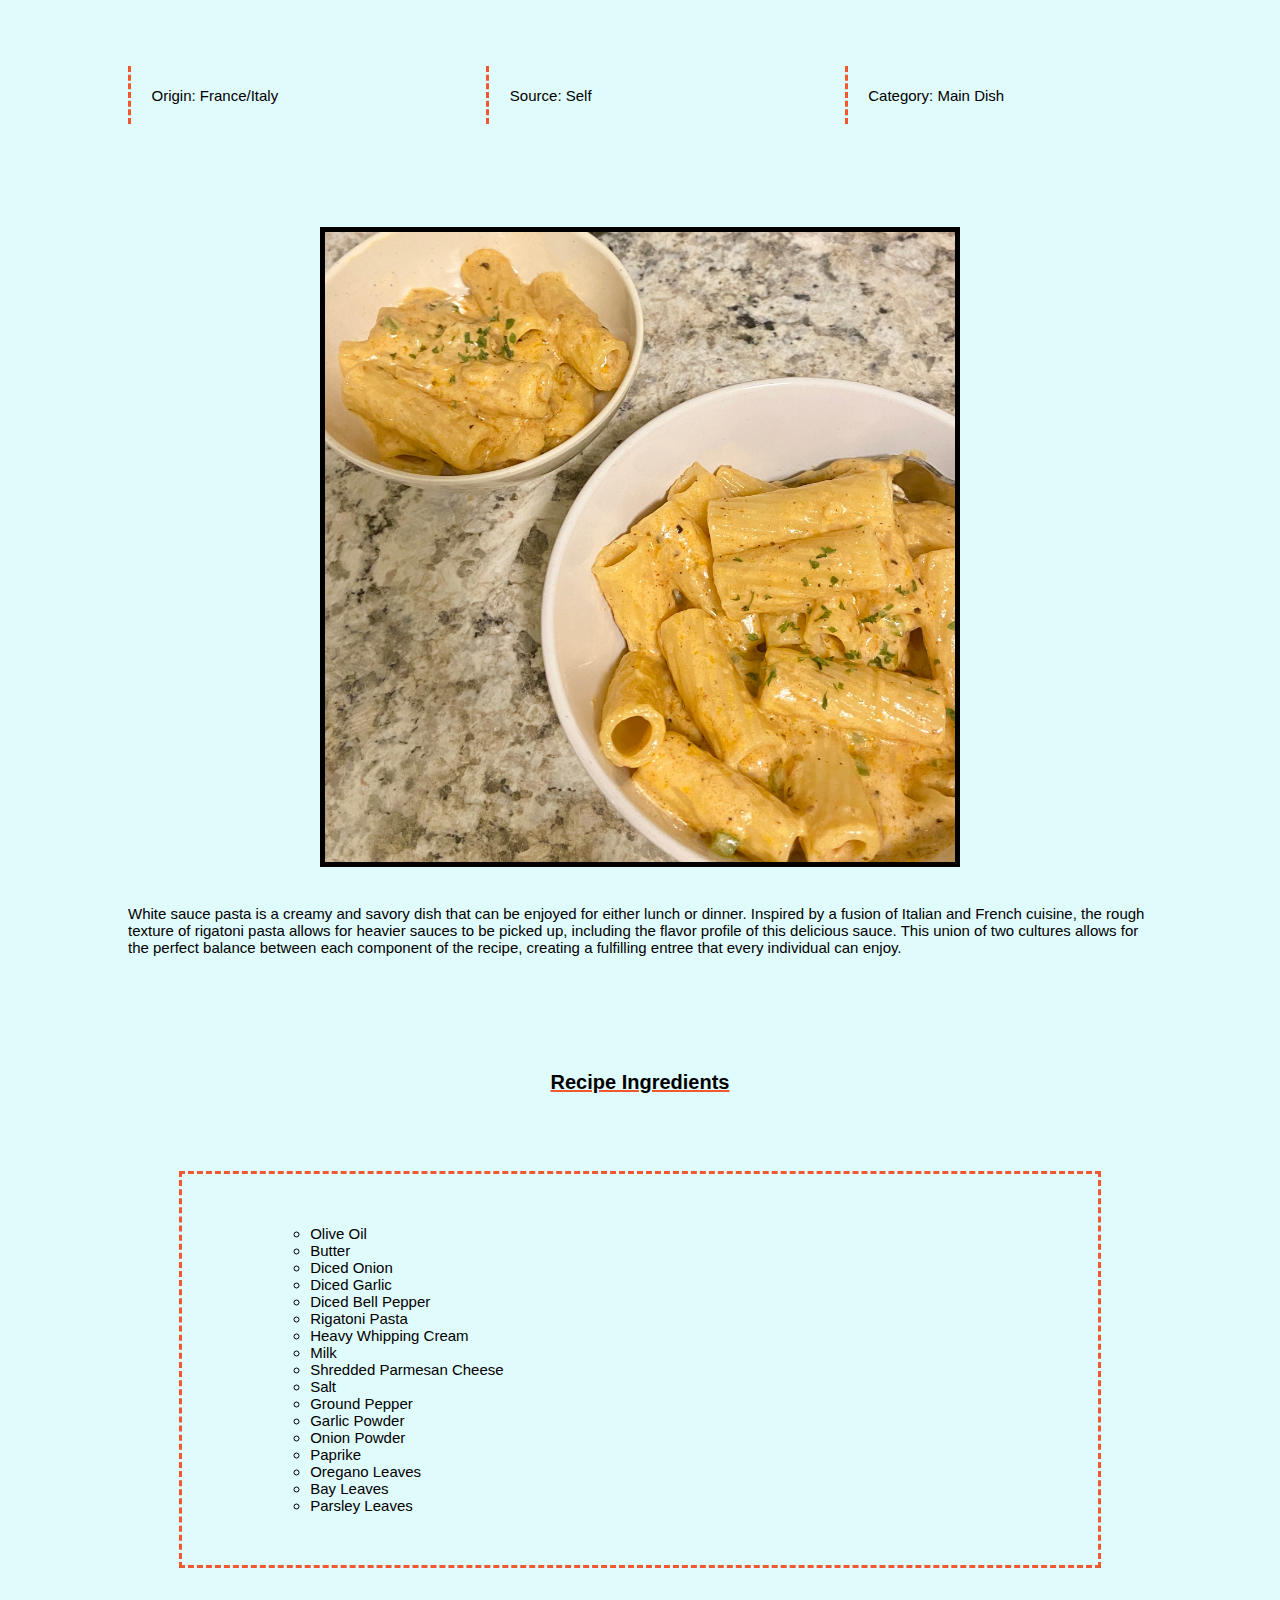
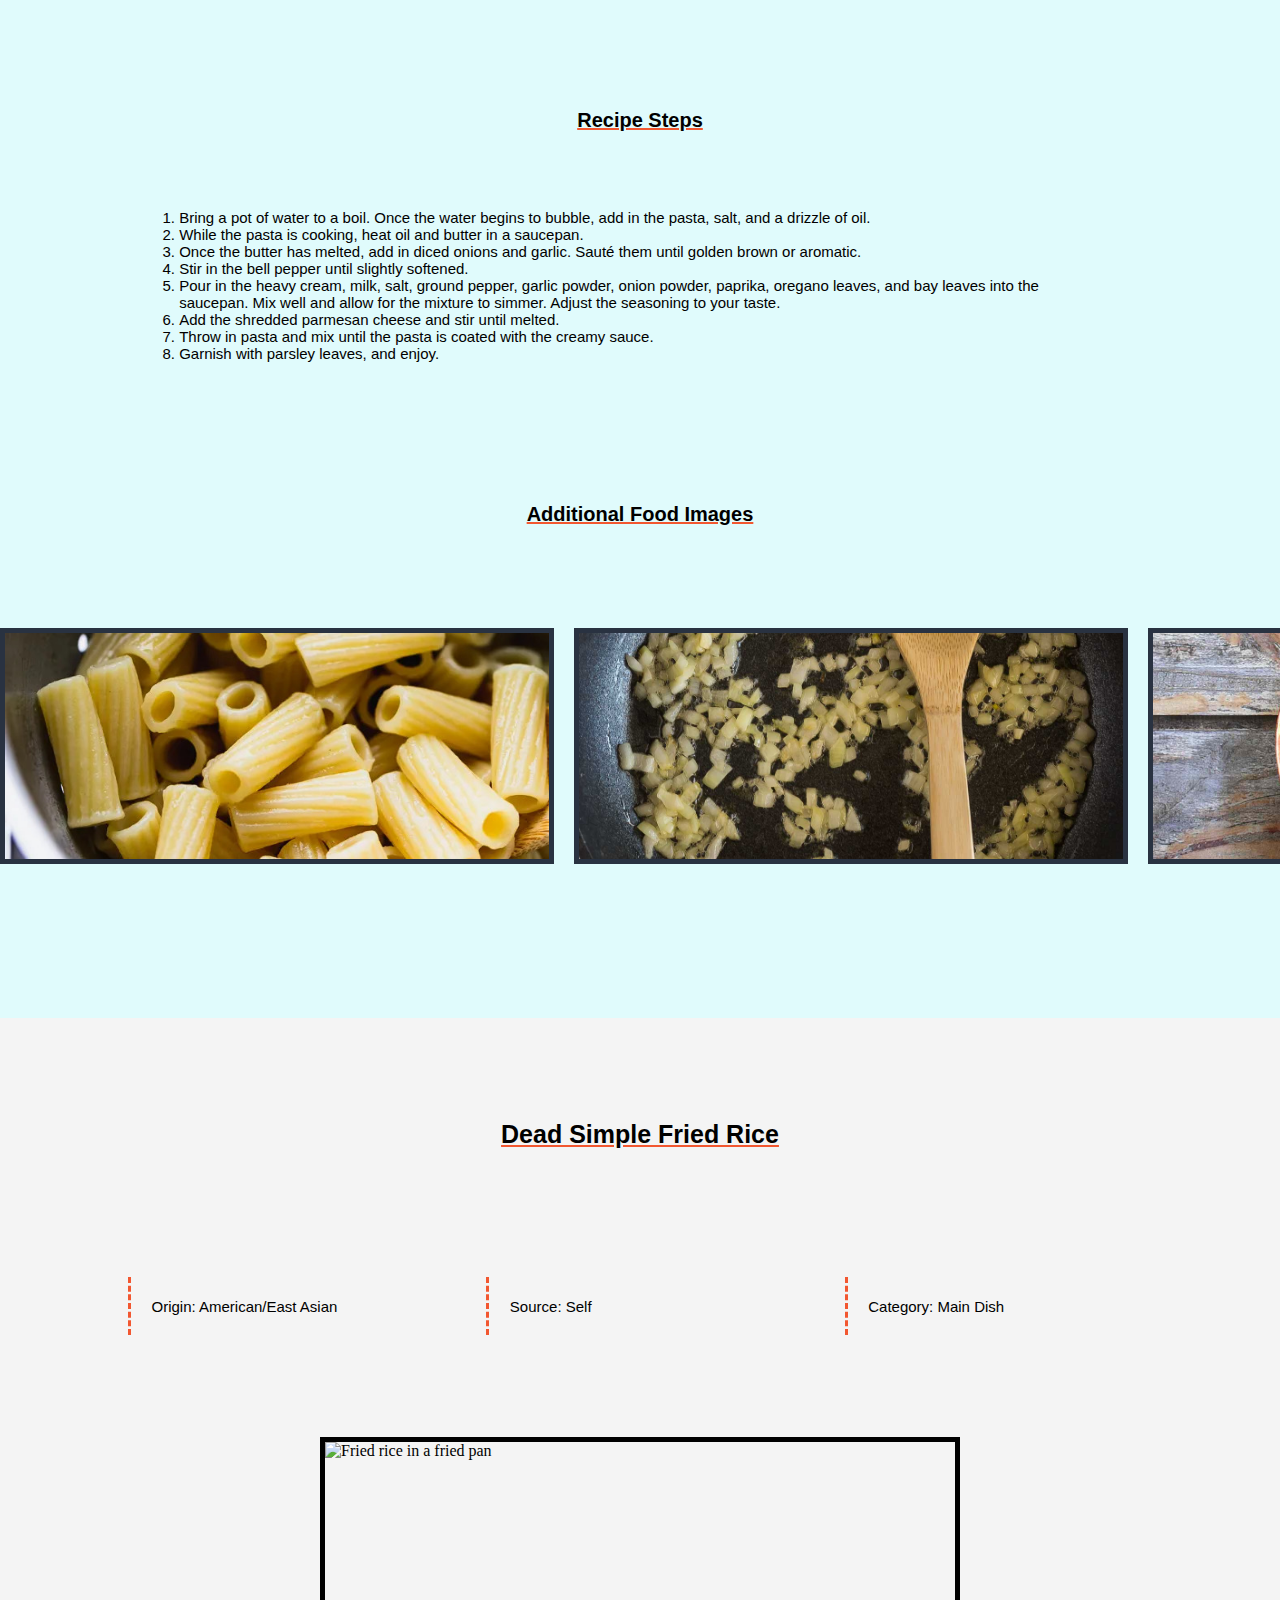
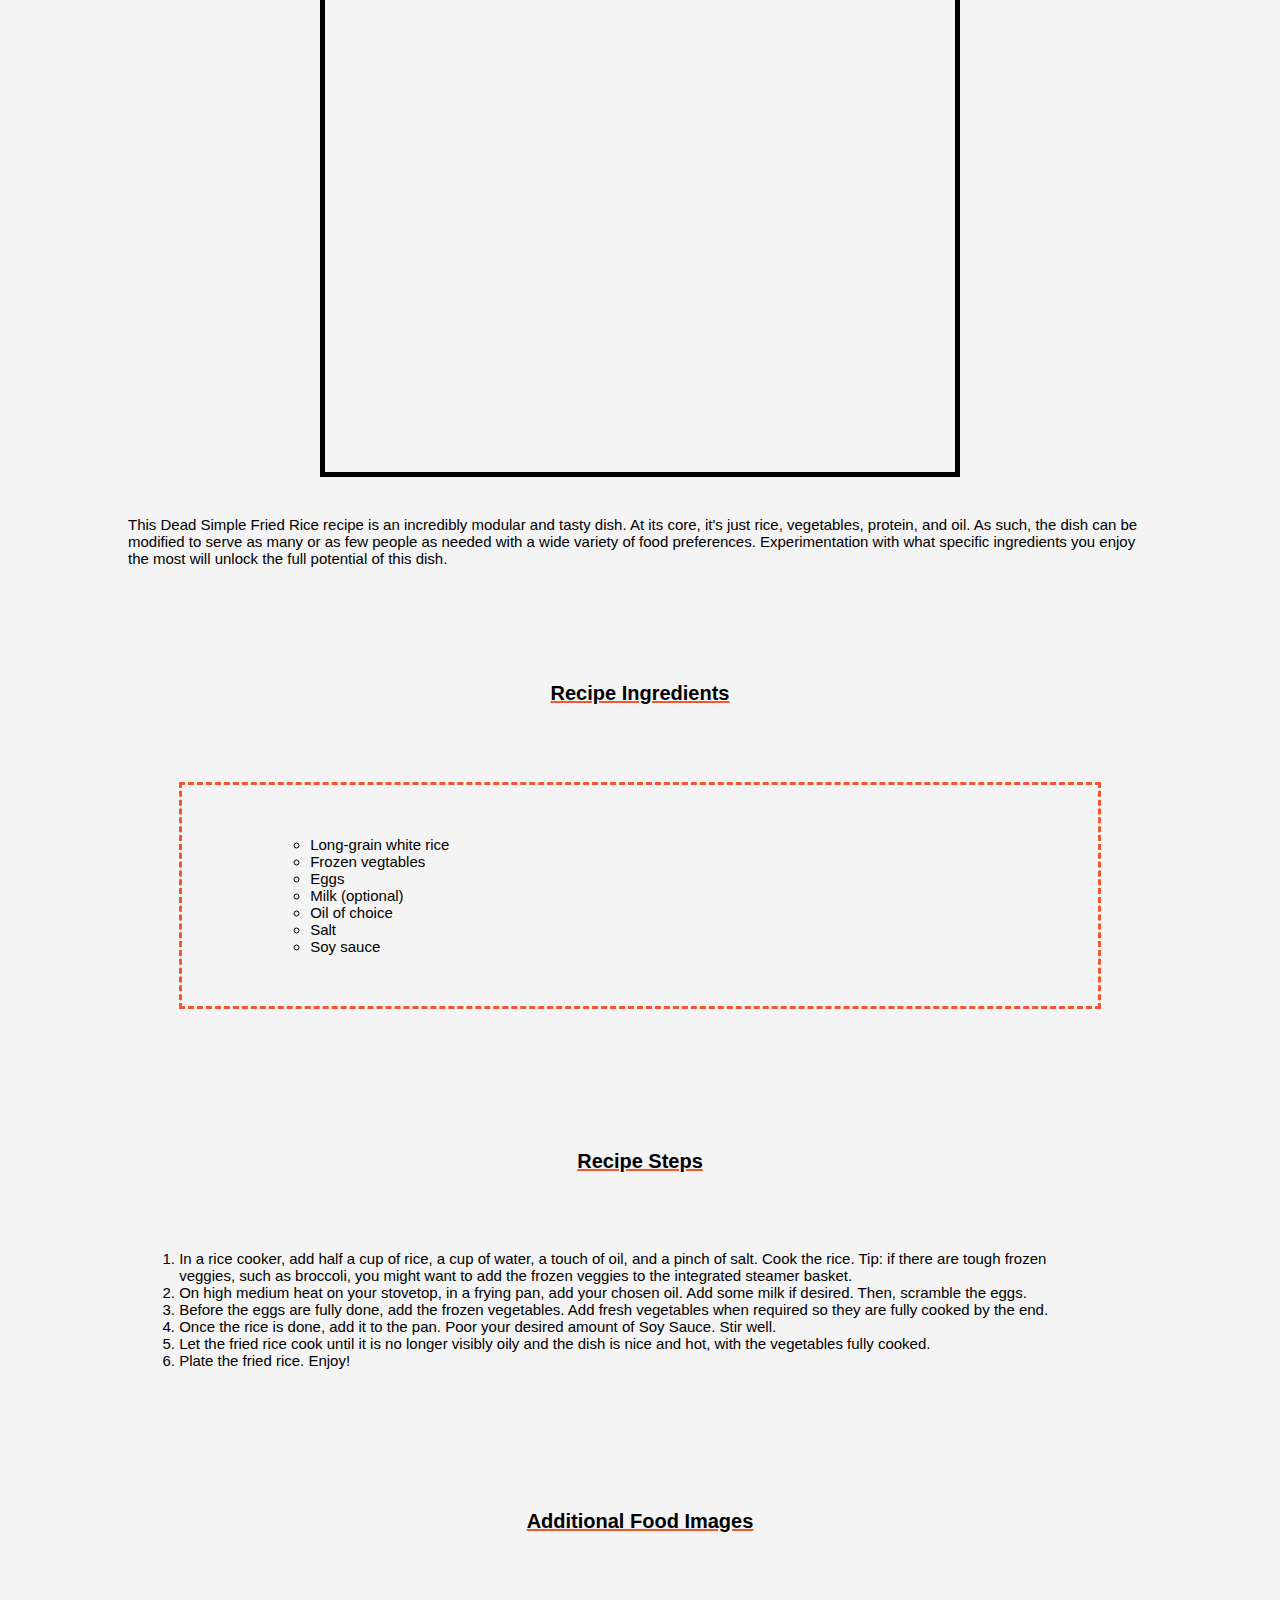
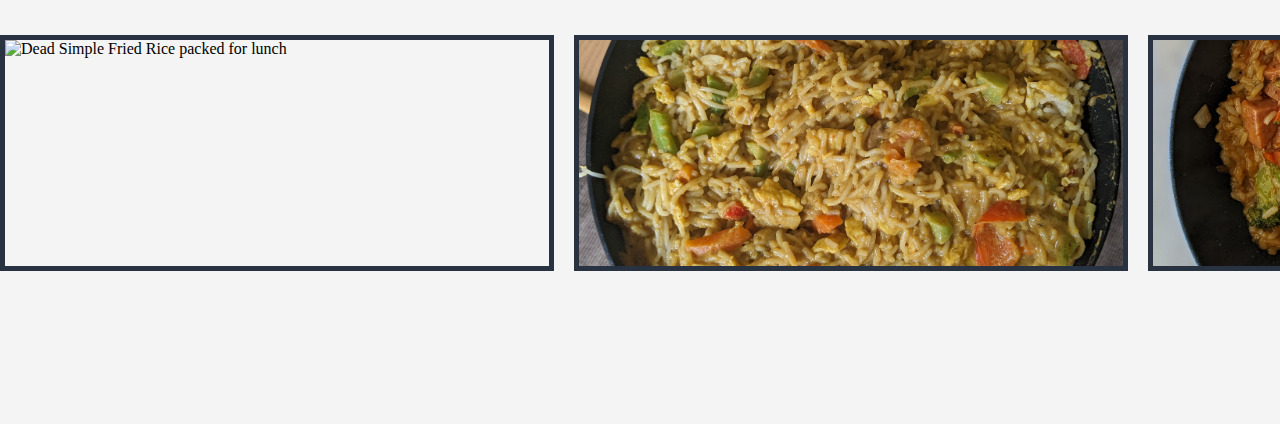
==== commit 3cf9f249: "Add files via upload" ====
--- a/recipes.html
+++ b/recipes.html
@@ -3,6 +3,7 @@
 <head>
     <meta charset="UTF-8">
     <meta name="viewport" content="width=device-width, initial-scale=1.0">
+    <meta http-equiv="Permissions-Policy" content="interest-cohort=()">
     <link rel="stylesheet" type="text/css" href="css/reset.css">
     <link rel="stylesheet" type="text/css" href="css/style.css">
     <title>Recipes</title>
--- a/css/style.css
+++ b/css/style.css
@@ -4,7 +4,7 @@
     grid-template-columns: auto auto auto;
     justify-content: space-evenly;
     padding-top: 10%;
-    padding-bottom: 8%;
+    padding-bottom: 5%;
     font-size: 20px;
     font-family: Helvetica, Arial;
 }
@@ -100,21 +100,18 @@
     }
 }
 
-.gallery img, .foodgallery img {
-    flex: 0 0 25%;
-    overflow: hidden;
-    object-fit: cover;
-    border: solid 5px #293241;
-}
-
 .greybackground {
     background-color: #f4f4f4;
     padding: 0 0 5% 0;
+    width: 100%;
+    overflow: hidden;
 }
 
 .bluebackground {
     background-color: #e0fbfc;
     padding: 0 0 5% 0;
+    width: 100%;
+    overflow: hidden;
 }
 
 figcaption {
@@ -124,28 +121,24 @@
     text-align: center;
 }
 
-.gallery {
-    display: flex;
-    width: 150%;
-    aspect-ratio: 100/23;
-    gap: 20px;
-    animation: carousal 10s linear infinite;
-}
-
-.foodgallery {
-    display: flex;
-    margin: 2% 0;
-    width: 150%;
-    aspect-ratio: 100/26;
-    gap: 20px;
-    animation: carousal 10s linear infinite;
-    padding-bottom: 5%;
+.gallery img {
+    flex: 0 0 25%;
+    overflow: hidden;
+    object-fit: cover;
+    border: solid 5px #293241;
+}
+
+.foodgallery img {
+    flex: 0 0 33.3%;
+    overflow: hidden;
+    object-fit: cover;
+    border: solid 5px #293241;
 }
 
 .thumbnail {
     display: block;
     margin: 0 auto;
-    width: 40%;
+    width: 50%;
     aspect-ratio: 1;
     object-fit: cover;
     border: solid 5px black;
@@ -154,7 +147,7 @@
 .travelgif {
     display: block;
     margin: 0 auto 3% auto;
-    width: 40%;
+    width: 50%;
     aspect-ratio: 1;
     object-fit: cover;
     border: solid 5px #293241;
@@ -165,6 +158,24 @@
 
     #skip {
         display: none;
+    }
+
+    .gallery {
+        display: flex;
+        width: 170%;
+        height: 170px;
+        gap: 20px;
+        animation: carousal 10s linear infinite;
+    }
+    
+    .foodgallery {
+        display: flex;
+        margin: 2% 0;
+        width: 130%;
+        height: 170px;
+        gap: 20px;
+        animation: carousal 10s linear infinite;
+        padding-bottom: 5%;
     }
 
     .travelgallery {
@@ -192,7 +203,25 @@
         font-size: 18px;
         font-family: Helvetica, Arial;
         text-decoration: underline;
-        padding: 4% 5% 0 5%;
+        padding: 0% 5% 0 5%;
+    }
+
+    .gallery {
+        display: flex;
+        width: 170%;
+        height: 300px;
+        gap: 20px;
+        animation: carousal 10s linear infinite;
+    }
+    
+    .foodgallery {
+        display: flex;
+        margin: 2% 0;
+        width: 130%;
+        height: 300px;
+        gap: 20px;
+        animation: carousal 10s linear infinite;
+        padding-bottom: 5%;
     }
 
     .travelgallery {
@@ -222,7 +251,7 @@
         display: grid;
         grid-template-columns: repeat(2, 1fr);
         width: 80%;
-        aspect-ratio: 1.1;
+        height: 350px;
         margin: 0 auto;
         animation: none;
     }
@@ -231,7 +260,7 @@
         display: grid;
         grid-template-columns: repeat(2, 1fr);
         width: 80%;
-        aspect-ratio: 1.05;
+        height: 350px;
         margin: 0 auto;
         animation: none;
         padding-bottom: 5%;
